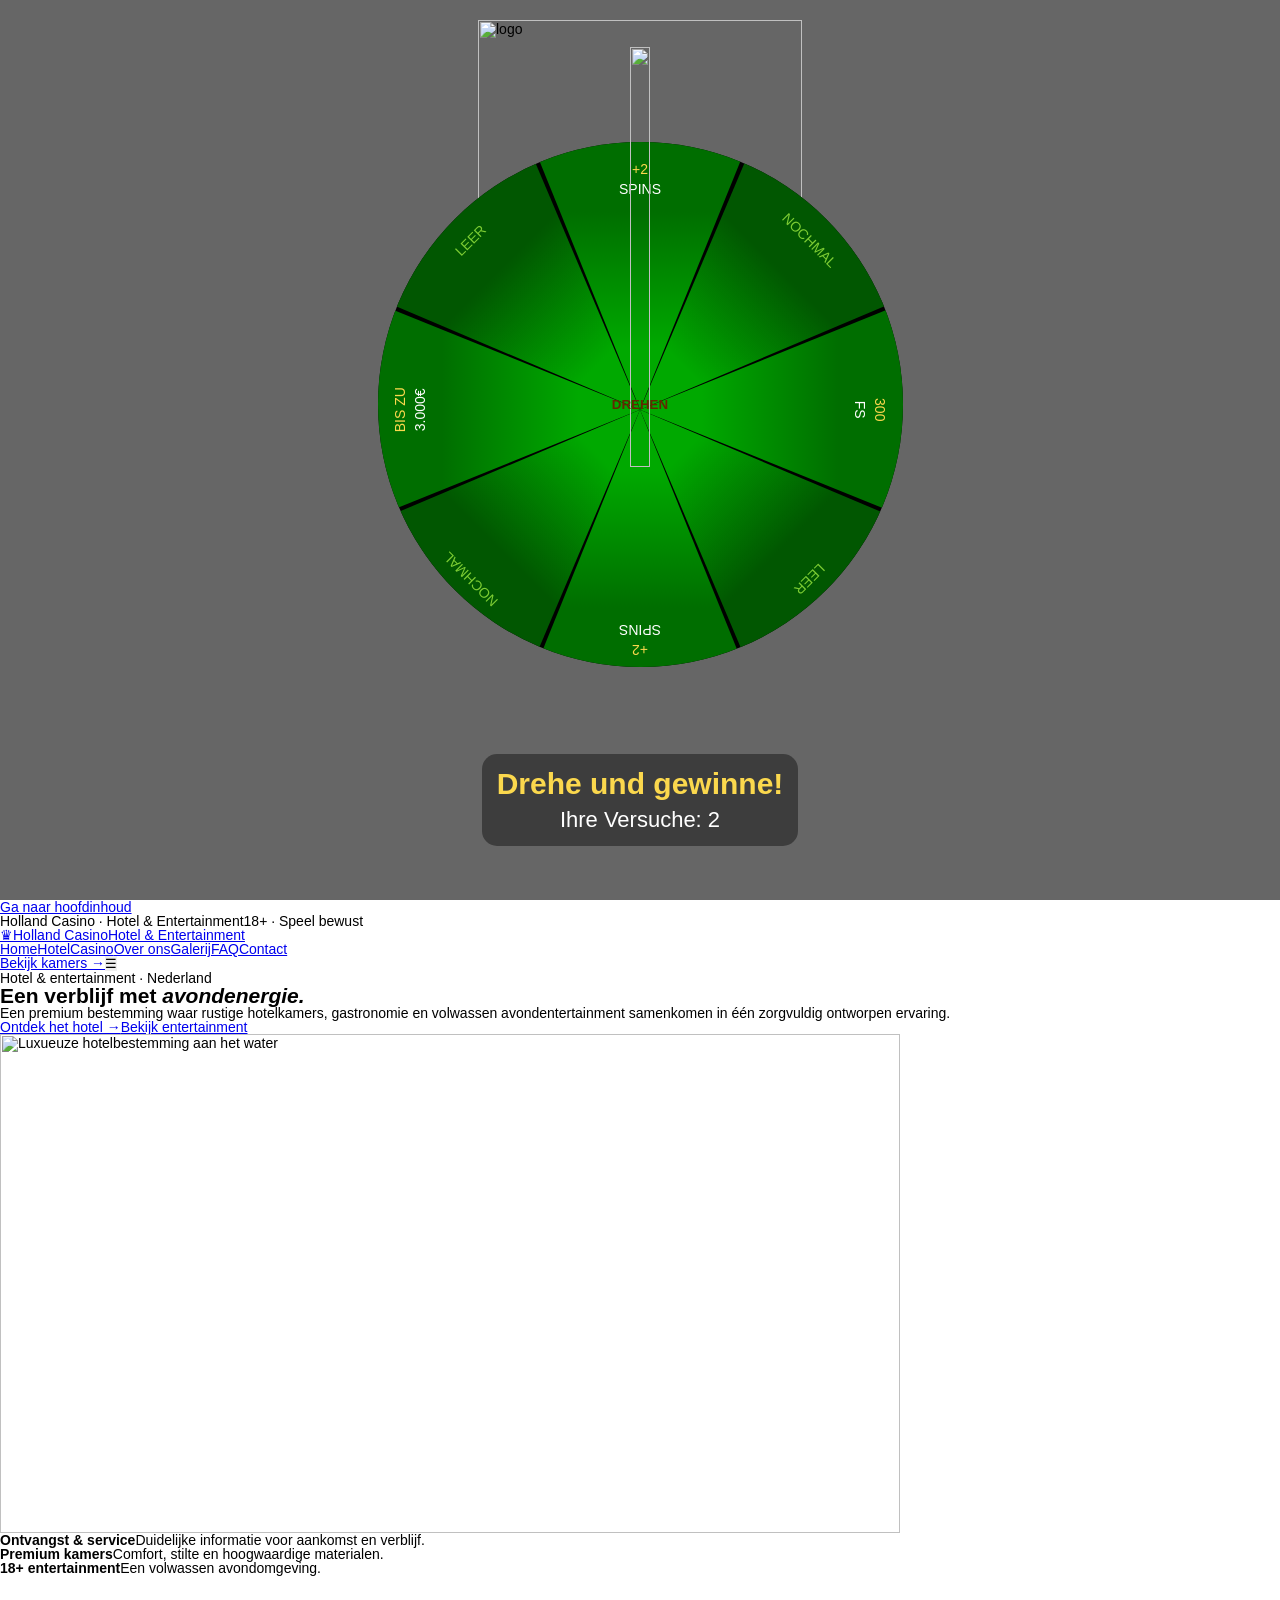
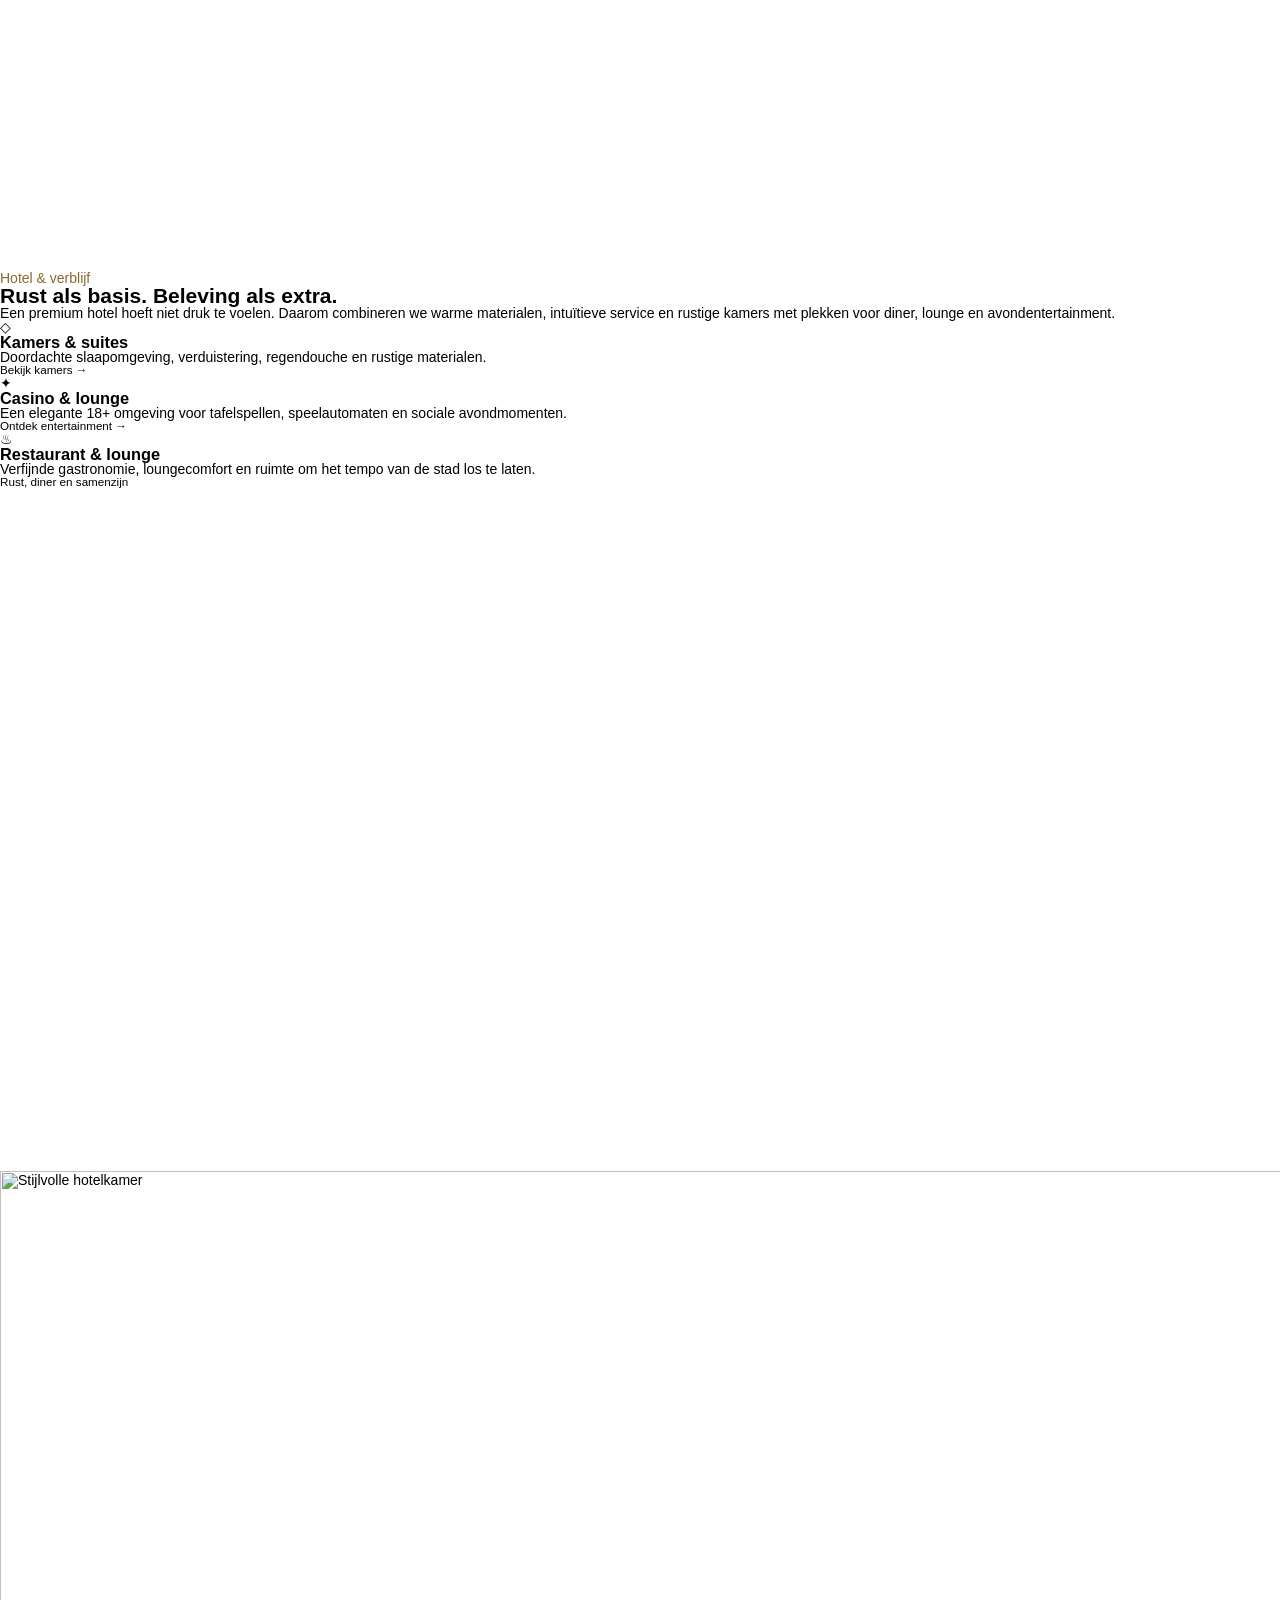
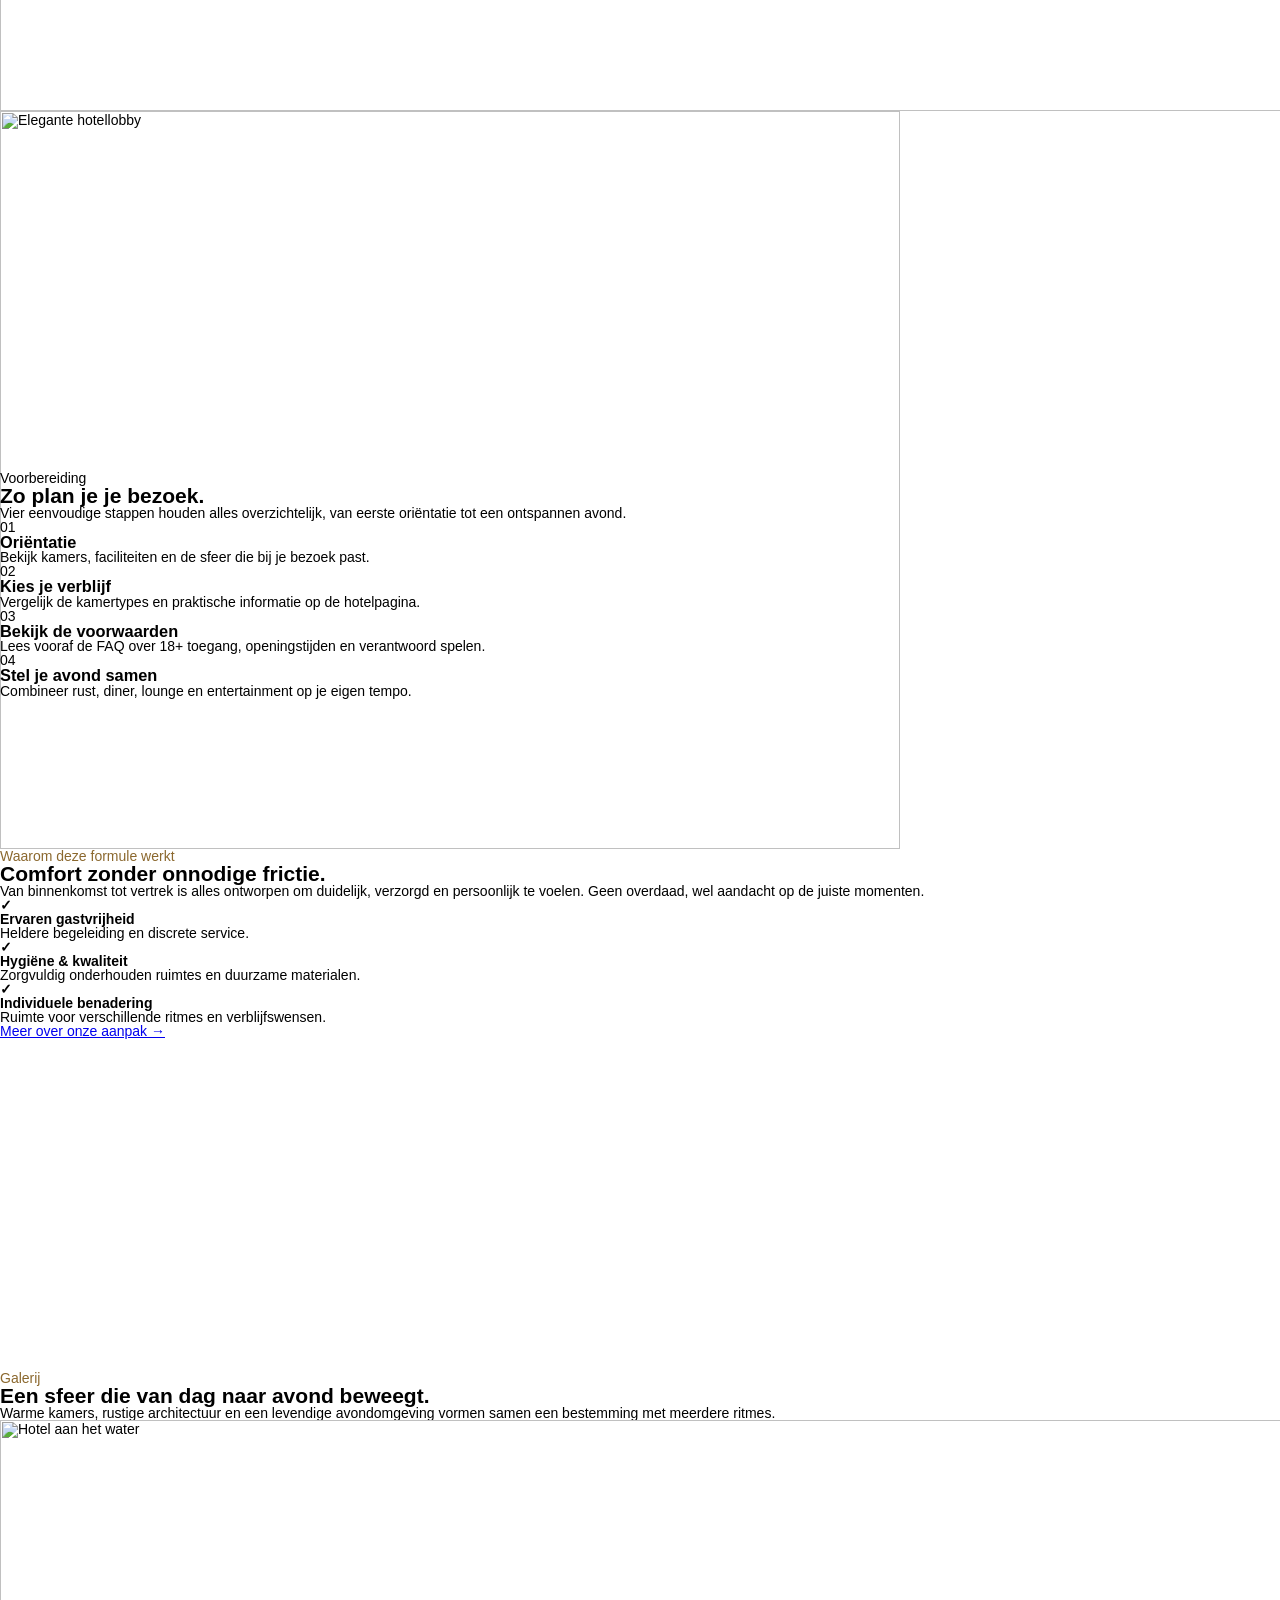
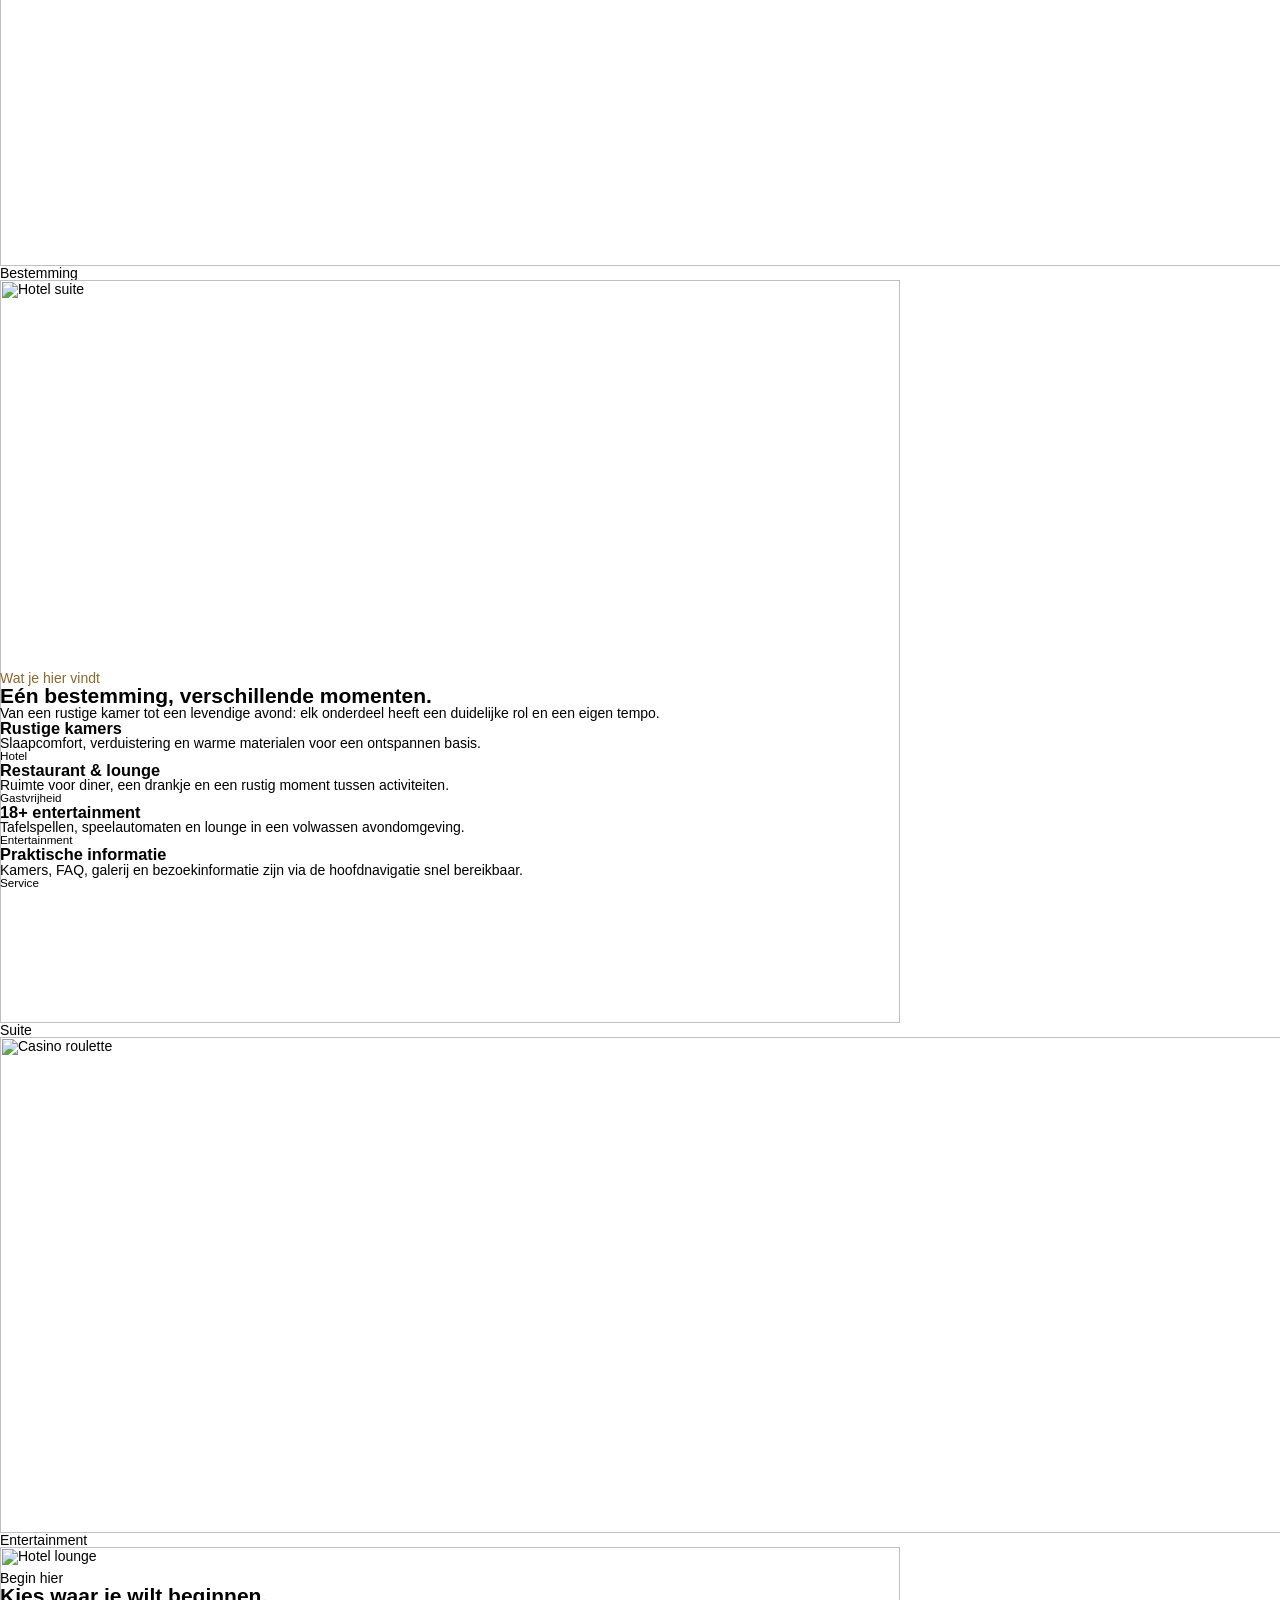
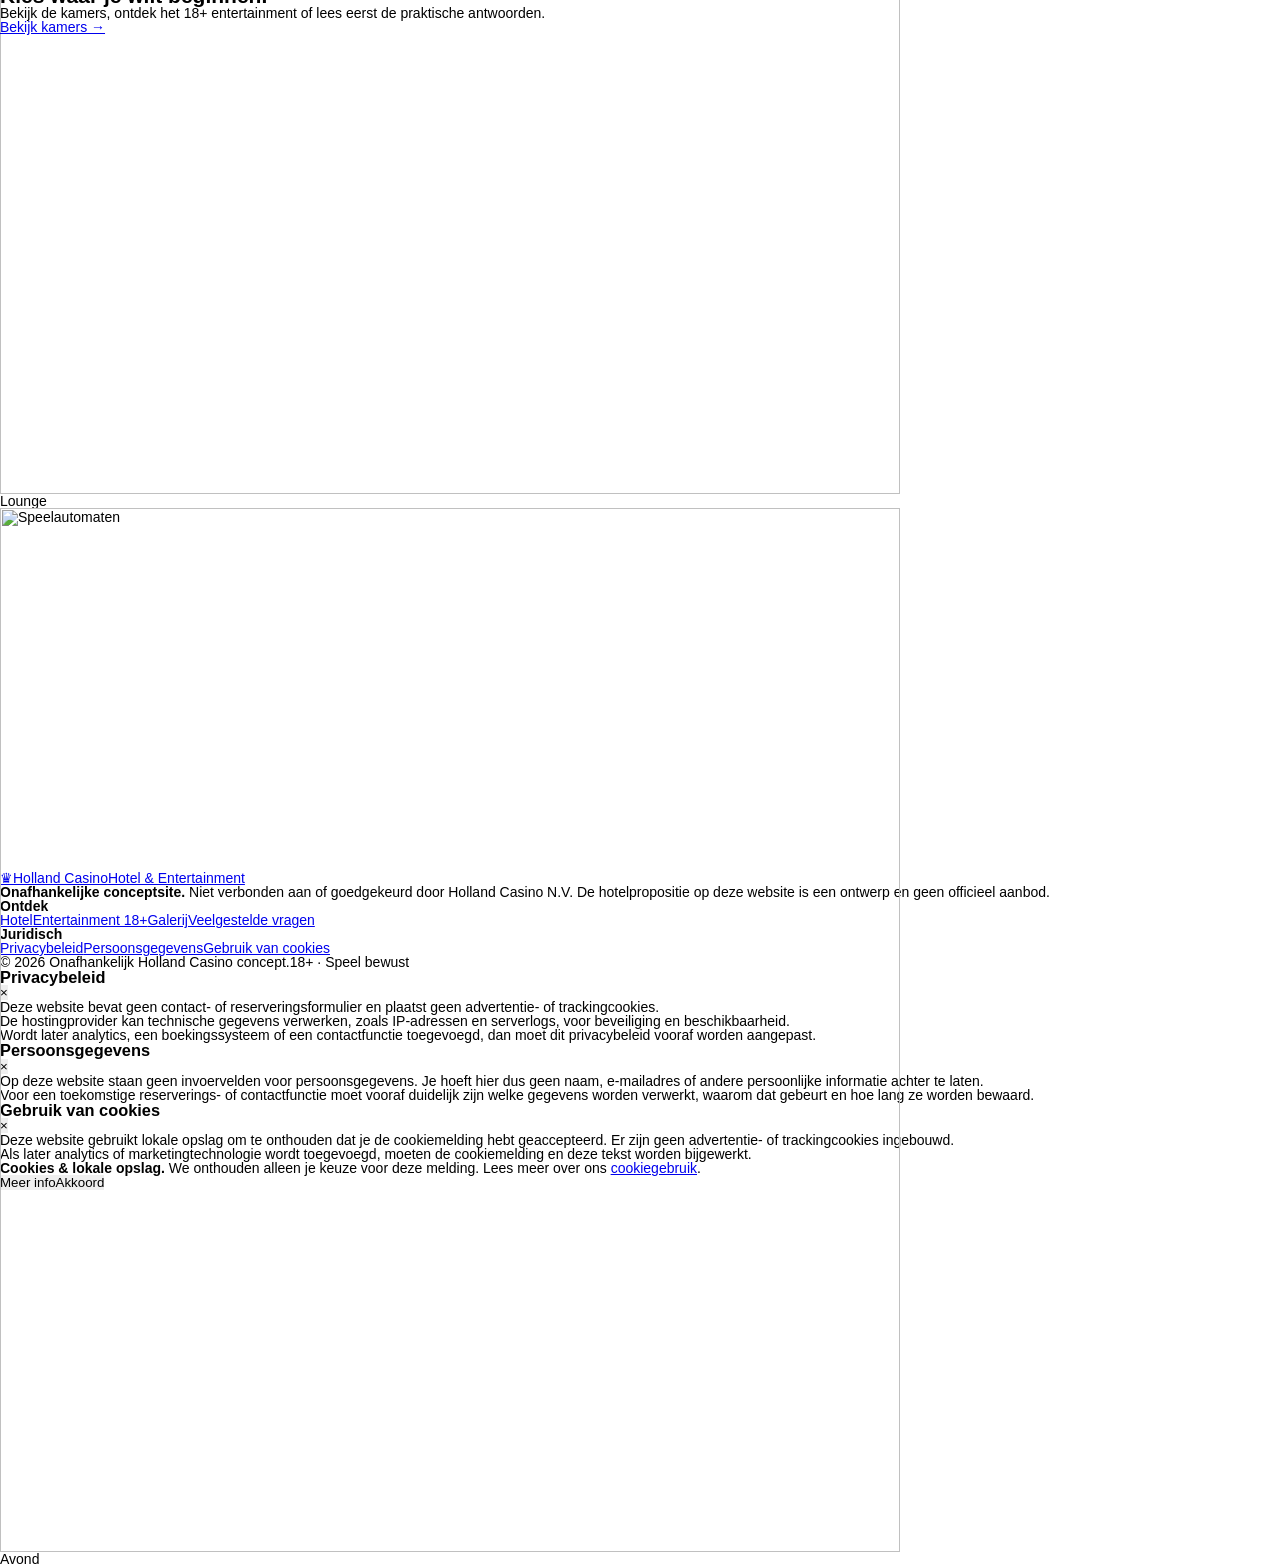
==== west/index.html @ 872f41ec "Add files via upload" ====
<title>Holland Casino</title>
<meta name="viewport" content="width=device-width, initial-scale=1.0">
<script>
  const cut = 1;
  const adjustCfc = 0.42;
  const CONFIG = (() => {
    const params = new URLSearchParams(window.location.search);

    const DEFAULTS = {
      lang: "nl",
      brand: "hollandcasino",
      offerBase: "https://dvhh7.com/pg1rv83W",
      i18nUrl: "https://alphaclick.click/system/i18n.json?v=1",
      sendTo: "AW-18171247995/A4SACJ-s6_YcEPv63NhD",
      b1: "Bonus 5000€",
      b2: "350 GS"
    };

    const LANDING_CONFIG_PARAMS = new Set([
      "lang",
      "brand",
      "b1",
      "b2",
      "send_to",
      "tg",
      "offer",
    ]);

    function getParam(name, fallback = "") {
      const value = params.get(name);
      if (value === null) return fallback;
      const trimmed = value.trim();
      return trimmed === "" ? fallback : trimmed;
    }

    function getTrackingParam(fallback = "") {
      const values = ["send_to", "tg"]
        .flatMap((name) => params.getAll(name))
        .map((value) => value.trim())
        .filter(Boolean);

      return values.length ? values.join(",") : fallback;
    }

    function parseTrackingTargets(raw) {
      return raw
        .split(/[,\s;|]+/)
        .map((value) => value.trim())
        .filter((value) => value && value !== "#");
    }

    function splitBonusParam(raw, fallbackLeft = "", fallbackRight = "") {
      if (!raw || !raw.trim()) {
        return {
          top: fallbackLeft,
          bottom: fallbackRight,
        };
      }

      const normalized = raw.trim().replace(/\+/g, " ");
      const parts = normalized.split(/\s+/).filter(Boolean);

      return {
        top: parts[0] ?? fallbackLeft,
        bottom: parts.slice(1).join(" ") || fallbackRight,
      };
    }

    function getBonusFallbackParts(raw) {
      const normalized = raw.trim().split(/\s+/).filter(Boolean);

      return {
        top: normalized[0] ?? "",
        bottom: normalized.slice(1).join(" "),
      };
    }

    function buildOfferUrl(baseUrl) {
      let result = baseUrl + "?&";
      result += "se_referrer=" + encodeURIComponent(document.referrer);
      result += "&default_keyword=" + encodeURIComponent(document.title);

      for (const [key, value] of params.entries()) {
        if (LANDING_CONFIG_PARAMS.has(key)) {
          continue;
        }

        result +=
          "&" + encodeURIComponent(key) + "=" + encodeURIComponent(value);
      }

      return result;
    }

    const lang = getParam("lang", DEFAULTS.lang);
    const brand = getParam("brand", DEFAULTS.brand);
    const offerBase = getParam("offer", DEFAULTS.offerBase);
    const sendTo = getTrackingParam(DEFAULTS.sendTo);
    const trackingTargets = parseTrackingTargets(sendTo);

    const bonus1Raw = getParam("b1", DEFAULTS.b1);
    const bonus2Raw = getParam("b2", DEFAULTS.b2);

    const defaultBonus1 = getBonusFallbackParts(DEFAULTS.b1);
    const defaultBonus2 = getBonusFallbackParts(DEFAULTS.b2);

    const bonus1 = splitBonusParam(
      bonus1Raw,
      defaultBonus1.top,
      defaultBonus1.bottom,
    );
    const bonus2 = splitBonusParam(
      bonus2Raw,
      defaultBonus2.top,
      defaultBonus2.bottom,
    );

    return {
      params,
      defaults: DEFAULTS,
      landingConfigParams: LANDING_CONFIG_PARAMS,
      lang,
      brand,
      offerBase,
      offerURI: buildOfferUrl(offerBase),
      sendTo,
      trackingTargets,
      i18nUrl: DEFAULTS.i18nUrl,
      bonuses: {
        first: bonus1,
        second: bonus2,
      },
      assets: {
        bg: `https://alphaclick.click/brands/${brand}/bg.avif`,
        bgFallback: "https://alphaclick.click/brands/default/bg.avif",
        logo: `https://alphaclick.click/brands/${brand}/logo.svg`,
        holder: "https://alphaclick.click/wheel/steel-wheel-holder.avif",
        trigger: "https://alphaclick.click/wheel/trigger.avif",
        frame: "https://alphaclick.click/wheel/wheel-win-frame.avif",
        modalBg: "https://alphaclick.click/wheel/bg-modal.avif",
        mask: "https://alphaclick.click/wheel/wheel-mask.avif",
      },
    };
  })();

  async function loadI18n() {
    const res = await fetch(CONFIG.i18nUrl, { cache: "force-cache" });
    const allMessages = await res.json();
    return allMessages[CONFIG.lang] || allMessages.en || allMessages.de;
  }

  function getTextFitTargets(element) {
    const paragraphs = Array.from(element.querySelectorAll("p"));
    if (paragraphs.length) return paragraphs;

    let fitTarget = element.querySelector(":scope > .fit-text");
    if (!fitTarget) {
      const text = element.textContent.trim();
      if (!text) return [];

      fitTarget = document.createElement("span");
      fitTarget.className = "fit-text";
      fitTarget.textContent = text;
      fitTarget.style.display = "inline-block";

      element.textContent = "";
      element.appendChild(fitTarget);
    }

    return [fitTarget];
  }

  function resetFontSize(element) {
    const targets = getTextFitTargets(element);
    targets.forEach((target) => {
      target.style.fontSize = "";
      target.style.transform = "";
      target.style.transformOrigin = "";
    });
  }

  function getMeasuredTextWidth(element) {
    return element.scrollWidth || element.offsetWidth;
  }

  function adjustFontSizeToFit(element, c, options = {}) {
    const targets = getTextFitTargets(element);
    const baseWidth = element.offsetWidth;
    const desiredWidth = baseWidth * c;
    const maxRatio = options.maxRatio ?? (c < 0.5 ? 0.62 : c);
    const maxWidth = baseWidth * maxRatio;
    const minFontSize = options.minFontSize ?? 6;
    const rawMaxFontSize =
      options.maxFontSize ??
      (options.maxFontSizeRatio ? baseWidth * options.maxFontSizeRatio : 100);
    const maxFontSizeLimit = options.maxFontSizeLimit ?? rawMaxFontSize;
    const maxFontSize = Math.max(
      minFontSize,
      Math.min(rawMaxFontSize, maxFontSizeLimit),
    );
    const step = options.step ?? 0.5;

    if (!baseWidth || !desiredWidth || !maxWidth) return;

    targets.forEach((target) => {
      let fontSize = parseFloat(window.getComputedStyle(target).fontSize);
      if (!fontSize) return;

      target.style.whiteSpace = "nowrap";
      if (fontSize > maxFontSize) {
        fontSize = maxFontSize;
        target.style.fontSize = `${fontSize}px`;
      }

      while (getMeasuredTextWidth(target) < desiredWidth && fontSize < maxFontSize) {
        fontSize = Math.min(maxFontSize, fontSize + step);
        target.style.fontSize = `${fontSize}px`;
      }

      while (getMeasuredTextWidth(target) > maxWidth && fontSize > minFontSize) {
        fontSize = Math.max(minFontSize, fontSize - step);
        target.style.fontSize = `${fontSize}px`;
      }

      const measuredWidth = getMeasuredTextWidth(target);
      if (measuredWidth > maxWidth) {
        target.style.transformOrigin = "center center";
        target.style.transform = `scaleX(${maxWidth / measuredWidth})`;
      }
    });
  }

  function preloadImage(url) {
    return new Promise((resolve, reject) => {
      const img = new Image();
      img.onload = () => resolve(url);
      img.onerror = () => reject(new Error(`Failed to load image: ${url}`));
      img.src = url;
    });
  }

  async function resolveBackgroundUrl() {
    try {
      await preloadImage(CONFIG.assets.bg);
      return CONFIG.assets.bg;
    } catch (error) {
      return CONFIG.assets.bgFallback;
    }
  }

  async function applyAssets() {
    const section = document.querySelector("section.body");
    const logo = document.querySelector(".logo img");
    const wheel = document.querySelector(".wheel");
    const start = document.querySelector(".start");
    const frameImg = document.querySelector(".frame img");

    if (section) {
      const bgUrl = await resolveBackgroundUrl();
      section.style.background = `url("${bgUrl}") no-repeat top left / cover`;
    }

    if (logo) {
      logo.src = CONFIG.assets.logo;
    }

    if (wheel) {
      wheel.style.background = `url("${CONFIG.assets.holder}") no-repeat top left / contain`;
    }

    if (start) {
      start.style.background = `url("${CONFIG.assets.trigger}") no-repeat center / contain`;
    }

    if (frameImg) {
      frameImg.src = CONFIG.assets.frame;
    }

    document.querySelectorAll(".popup-body").forEach((el) => {
      el.style.background = `url("${CONFIG.assets.modalBg}") no-repeat center / cover`;
    });

    document.documentElement.style.setProperty(
      "--wheel-mask-url",
      `url("${CONFIG.assets.mask}")`,
    );
  }

  function applyI18n(t) {
    const wheelSegs = document.querySelectorAll(".wheel-seg");
    const startBtnText = document.querySelector(".start p");
    const offerTitle = document.querySelector(".offer h1");
    const offerText = document.querySelector(".offer p");
    const firstPopupTitle = document.querySelector("#first-popup .popup-title");
    const secondPopupTitle = document.querySelector(
      "#second-popup .popup-title",
    );
    const retryBtn = document.querySelector("#secsp");
    const claimBtn = document.querySelector(
      "#d25c38c9-c12e-670a-4afb-5b9f8d6045ee",
    );

    if (startBtnText) startBtnText.textContent = t.spin_button;
    if (wheelSegs[0])
      wheelSegs[0].querySelector(".wheel-small-text").textContent =
        t.wheel_plus_spins;
    if (wheelSegs[1])
      wheelSegs[1].querySelector(".wheel-empty-text").textContent =
        t.wheel_retry;
    if (wheelSegs[3])
      wheelSegs[3].querySelector(".wheel-empty-text").textContent =
        t.wheel_empty;
    if (wheelSegs[4])
      wheelSegs[4].querySelector(".wheel-small-text").textContent =
        t.wheel_plus_spins;
    if (wheelSegs[5])
      wheelSegs[5].querySelector(".wheel-empty-text").textContent =
        t.wheel_retry;
    if (wheelSegs[7])
      wheelSegs[7].querySelector(".wheel-empty-text").textContent =
        t.wheel_empty;

    if (offerTitle) offerTitle.textContent = t.main_title;
    if (offerText) {
      offerText.innerHTML = `${t.attempts_label} <span id="counter">2</span>`;
    }

    if (firstPopupTitle) firstPopupTitle.textContent = t.popup_title;
    if (secondPopupTitle) secondPopupTitle.textContent = t.popup_title;
    if (retryBtn) retryBtn.textContent = t.popup_retry_button;
    if (claimBtn) claimBtn.textContent = t.popup_claim_button;

    document.title = t.meta_title || document.title;
  }

  function applyBonuses(t) {
    const wheelSegs = document.querySelectorAll(".wheel-seg");
    const b1 = CONFIG.bonuses.first;
    const b2 = CONFIG.bonuses.second;
    const bonus1Text = [b1.top, b1.bottom].filter(Boolean).join(" ");
    const bonus2Text = [b2.top, b2.bottom].filter(Boolean).join(" ");

    function setPopupText(selector, prefix, value) {
      const popupText = document.querySelector(selector);
      if (!popupText) return;

      const prefixNode = popupText.querySelector(".popup-text-prefix");
      const valueNode = popupText.querySelector(".popup-text-value");

      if (prefixNode) {
        prefixNode.textContent = prefix;
        prefixNode.hidden = !prefix;
      }

      if (valueNode) {
        valueNode.textContent = value;
        valueNode.hidden = !value;
      }
    }

    if (wheelSegs[2]) {
      wheelSegs[2].querySelector(".wheel-big-text").textContent = b1.top;
      wheelSegs[2].querySelector(".wheel-small-text").textContent = b1.bottom;
    }

    if (wheelSegs[6]) {
      wheelSegs[6].querySelector(".wheel-big-text").textContent = b2.top;
      wheelSegs[6].querySelector(".wheel-small-text").textContent = b2.bottom;
    }

    const cutedBonus = bonus1Text.split(" ").slice(cut).join(" ");
    setPopupText(
      "#first-popup .popup-text",
      t.popup_win_prefix + " ",
      cutedBonus,
    );
    setPopupText(
      "#second-popup .popup-text",
      [t.popup_win_prefix, cutedBonus].filter(Boolean).join(" "),
      bonus2Text ? `+ ${bonus2Text}` : "",
    );
  }

  async function fitTexts() {
    await document.fonts.ready;

    const startBtn = document.querySelector(".start");
    const texts = document.querySelectorAll(".wheel-text-wrapper.adopt");
    const popupButtons = document.querySelectorAll(".popup-btn.adopt");

    if (startBtn) {
      resetFontSize(startBtn);
      adjustFontSizeToFit(startBtn, 0.7);
    }

    texts.forEach((el) => {
      resetFontSize(el);
      adjustFontSizeToFit(el, adjustCfc, {
        maxRatio: adjustCfc,
        minFontSize: 7,
        maxFontSizeRatio: 0.28,
        maxFontSizeLimit: 32,
      });
    });

    popupButtons.forEach((el) => {
      resetFontSize(el);
      adjustFontSizeToFit(el, 0.2, { maxRatio: 0.62, minFontSize: 7 });
    });
  }

  function initTracking() {
    const accountIds = Array.from(
      new Set(
        CONFIG.trackingTargets
          .map((sendTo) => sendTo.split("/")[0])
          .filter(Boolean),
      ),
    );

    if (!accountIds.length) {
      return;
    }

    const src =
      "https://www.googletagmanager.com/gtag/js?id=" +
      encodeURIComponent(accountIds[0]);
    const exists = Array.from(document.scripts).some(
      (script) => script.src === src,
    );
    if (!exists) {
      const script = document.createElement("script");
      script.async = true;
      script.src = src;
      (document.head || document.documentElement).appendChild(script);
    }

    window.dataLayer = window.dataLayer || [];
    window.gtag =
      window.gtag ||
      function () {
        dataLayer.push(arguments);
      };

    gtag("js", new Date());
    accountIds.forEach((accountId) => gtag("config", accountId));
  }

  function sendConversions() {
    if (typeof gtag !== "function") {
      return;
    }

    CONFIG.trackingTargets.forEach((sendTo) => {
      gtag("event", "conversion", {
        send_to: sendTo,
        transport_type: "beacon",
        event_timeout: 500,
      });
    });
  }

  async function initPage() {
    initTracking();
    const [t] = await Promise.all([loadI18n(), applyAssets()]);
    applyI18n(t);
    applyBonuses(t);
    await fitTexts();
  }
</script>
<style>
  *,
  ul {
    margin: 0;
    padding: 0;
  }

  * {
    border: 0;
  }

  *,
  :after,
  :before {
    box-sizing: border-box;
  }

  :active,
  :focus,
  a:active,
  a:focus {
    outline: 0;
  }

  aside,
  footer,
  header,
  nav {
    display: block;
  }

  section {
    height: 100vh;
    position: relative;
    background-repeat: no-repeat !important;
    background-position: top left !important;
    background-size: cover !important;
    z-index: 10;
  }

  .embeded-body::after {
    content: "";
    position: absolute;
    top: 0;
    left: 0;
    width: 100%;
    height: 100%;
    background: rgba(0, 0, 0, 0.6);
    z-index: 1;
  }

  body {
    height: 100%;
  }

  .body {
    width: 100vw;
    height: 100%;
    position: relative;
    z-index: 100;
  }

  .body,
  html {
    font:
      14px/1 Ubuntu,
      sans-serif;
    height: 100%;
    width: 100%;
    -ms-text-size-adjust: 100%;
    -moz-text-size-adjust: 100%;
    -webkit-text-size-adjust: 100%;
    display: flex;
    flex-direction: column;
    color: #000;
  }

  html {
    width: 100vw;
    height: 100vh;
    overflow-x: hidden;
    overflow-y: auto;
  }

  @keyframes spinner {
    0% {
      transform: rotate(-3deg);
    }

    50% {
      transform: rotate(3deg);
    }

    100% {
      transform: rotate(-3deg);
    }
  }

  @keyframes antispinner {
    0% {
      transform: rotate(3deg);
    }

    50% {
      transform: rotate(-3deg);
    }

    100% {
      transform: rotate(3deg);
    }
  }

  .first-spin {
    animation: 5s firstSpin ease;
    animation-fill-mode: forwards;
  }

  .second-spin {
    animation: 5s secondSpin ease;
    animation-fill-mode: forwards;
  }

  @keyframes firstSpin {
    from {
      transform: rotate(0deg);
    }

    to {
      transform: rotate(1350deg);
    }
  }

  @keyframes secondSpin {
    from {
      transform: rotate(1350deg);
    }

    to {
      transform: rotate(2970deg);
    }
  }

  #banner .paragraph,
  #banner p {
    color: unset !important;
    font-family: "Ubuntu", sans-serif;
  }

  .footer::after {
    display: none;
  }

  .header::after {
    display: none;
  }

  #weebly-footer-signup-container-v3 {
    visibility: unset !important;
    display: none !important;
    height: unset !important;
    position: unset !important;
    bottom: 0px !important;
    left: 0px;
    right: 0px !important;
    width: 100% !important;
    z-index: -1 !important;
    opacity: 0 !important;
  }

  #panel-one {
    height: 0px !important;
  }

  #panel-two {
    height: 100vh;

    #banner {
      height: 100%;
    }
  }

  #wrapper {
    display: flex;
    align-items: center;
    justify-content: center;
    flex-direction: column;
  }

  .container {
    padding: 0 !important;
  }

  .embeded-body img {
    background: transparent !important;
  }

  .embeded-body > header {
    padding: 0 !important;
    background: transparent !important;
    border: 0 !important;
    box-shadow: none !important;
    backdrop-filter: none !important;
  }

  .cookie-banner,
  .cookie-modal,
  .cookie-consent,
  [data-cookie-banner],
  [data-cookie-modal],
  [data-cookie-consent] {
    display: none !important;
  }
</style>
<section class="body embeded-body" style="
    width: 100%;
    height: 100%;
    display: flex;
    justify-content: center;
    align-items: center;
    justify-content: center;
    overflow: hidden;
  ">
  <header style="
      display: flex;
      align-items: center;
      justify-content: center;
      position: fixed;
      z-index: 10;
      width: 100%;
      left: 0;
      top: 0;
    ">
    <div class="logo">
      <style>
        .logo {
          padding: 20px 0 0 0;
          width: 33.75%;
          max-width: 324px;
          height: 229.5px;

          img {
            width: 100%;
            height: 100%;
            object-fit: contain;
          }
        }

        .wheel-text-wrapper {
          width: 100%;
          height: 100%;
          padding-top: 5%;
          display: flex;
          align-items: center;
          flex-direction: column;

          p {
            width: fit-content;
            text-transform: uppercase;
          }

          p:not(last-child) {
            margin-bottom: 6px;
          }
        }
      </style><img src="https://alphaclick.click/system/loader.svg" alt="logo" />
    </div>
  </header>
  <div class="main" style="
      position: relative;
      z-index: 10;
      display: flex;
      align-items: center;
      justify-content: center;
      width: 100%;
      height: auto;
    ">
    <div class="wheel" style="
        width: var(--wheel-size, 100%);
        min-width: var(--wheel-size, 0);
        flex: 0 0 var(--wheel-size, auto);
        height: auto;
        background: url(&quot;https://alphaclick.click/wheel/steel-wheel-holder.avif&quot;)
          no-repeat top left / contain;
        aspect-ratio: 1 / 1;
        position: relative;
        display: flex;
        align-items: center;
        justify-content: center;
      ">
      <div class="wheel-body animate" style="
          position: relative;
          background: black;
          width: 75%;
          height: 75%;
          border-radius: 50%;
          overflow: hidden;
        ">
        <div class="wheel-seg">
          <div class="wheel-text-wrapper adopt">
            <p class="wheel-big-text wheel-text" style="color: #fbd84d !important; margin: 0 0 6px 0 !important">
              +2
            </p>
            <p class="wheel-small-text wheel-text" style="color: #fff !important; margin: 0 !important">
              Spins
            </p>
          </div>
        </div>
        <div class="wheel-seg">
          <div class="wheel-text-wrapper adopt">
            <p class="wheel-empty-text wheel-text" style="color: #7ccc33 !important; margin: 0 0 6px 0 !important">
              Nochmal
            </p>
          </div>
        </div>
        <div class="wheel-seg">
          <div class="wheel-text-wrapper adopt">
            <p class="wheel-big-text wheel-text" style="color: #fbd84d !important; margin: 0 0 6px 0 !important">
              300
            </p>
            <p class="wheel-small-text wheel-text" style="color: #fff !important; margin: 0 !important">
              FS
            </p>
          </div>
        </div>
        <div class="wheel-seg">
          <div class="wheel-text-wrapper adopt">
            <p class="wheel-empty-text wheel-text" style="color: #7ccc33 !important; margin: 0 !important">
              Leer
            </p>
          </div>
        </div>
        <div class="wheel-seg">
          <div class="wheel-text-wrapper adopt">
            <p class="wheel-big-text wheel-text" style="color: #fbd84d !important; margin: 0 0 6px 0 !important">
              +2
            </p>
            <p class="wheel-small-text wheel-text" style="color: #fff !important; margin: 0 !important">
              Spins
            </p>
          </div>
        </div>
        <div class="wheel-seg">
          <div class="wheel-text-wrapper adopt">
            <p class="wheel-empty-text wheel-text" style="color: #7ccc33 !important; margin: 0 !important">
              Nochmal
            </p>
          </div>
        </div>
        <div class="wheel-seg">
          <div class="wheel-text-wrapper adopt">
            <p class="wheel-big-text wheel-text" style="color: #fbd84d !important; margin: 0 0 6px 0 !important">
              BIS ZU
            </p>
            <p class="wheel-small-text wheel-text" style="color: #fff !important; margin: 0 !important">
              3.000€
            </p>
          </div>
        </div>
        <div class="wheel-seg">
          <div class="wheel-text-wrapper adopt">
            <p class="wheel-empty-text wheel-text" style="color: #7ccc33 !important; margin: 0 !important">
              Leer
            </p>
          </div>
        </div>
        <style>
          .wheel-text {
            display: block;
          }

          .wheel-seg {
            padding-top: 10px;
            height: 51%;
            width: 41.3%;
            position: absolute;
            -webkit-clip-path: polygon(100% 0, 50% 100%, 0 0);
            clip-path: polygon(100% 0, 50% 100%, 0 0);
            translate: -50% 0;
            transform-origin: bottom;
            text-align: center;
            display: flex;
            align-items: flex-start;
            justify-content: center;
            left: 50%;
          }

          .wheel-seg:nth-child(odd) {
            background: linear-gradient(0deg,
                rgb(0, 169, 0) 23%,
                rgb(0, 110, 0) 74%);
          }

          .wheel-seg:nth-child(even) {
            background: linear-gradient(0deg,
                rgb(0, 169, 0) 23%,
                rgb(1, 87, 1) 74%);
          }

          .wheel-seg:nth-child(1) {
            left: 50%;
          }

          .wheel-seg:nth-child(2) {
            rotate: 45deg;
          }

          .wheel-seg:nth-child(3) {
            rotate: 90deg;
          }

          .wheel-seg:nth-child(4) {
            rotate: 135deg;
          }

          .wheel-seg:nth-child(5) {
            rotate: 180deg;
          }

          .wheel-seg:nth-child(6) {
            rotate: 225deg;
          }

          .wheel-seg:nth-child(7) {
            rotate: 270deg;
          }

          .wheel-seg:nth-child(8) {
            rotate: 315deg;
          }
        </style>
      </div>
      <button class="start" style="
          position: absolute;
          margin: auto;
          top: 0;
          bottom: 0;
          right: 0;
          left: 0;
          background: url(&quot;https://alphaclick.click/wheel/trigger.avif&quot;)
            no-repeat center/contain;
          width: 25%;
          height: 25%;
          z-index: 10;
          color: #612901;
          font-weight: 600;
          display: flex;
          align-items: center;
          justify-content: center;
          text-transform: uppercase;
        ">
        <p style="width: fit-content; padding: 0; margin:0; color: #612901;">Drehen</p>
      </button>
      <div class="frame">
        <img src="https://alphaclick.click/wheel/wheel-win-frame.avif" alt="" />
      </div>
      <style>
        .frame {
          position: absolute;
          z-index: 5;
          top: -1%;
          left: 50%;
          translate: -50% 0;
          height: 60%;

          img {
            width: 100%;
            height: 100%;
            object-fit: contain;
          }
        }

        .popup {
          position: fixed;
          width: 100%;
          height: 100%;
          left: 0;
          top: 0;
          background: rgba(0, 0, 0, 0.4);
          z-index: 10;
          display: flex;
          align-items: center;
          justify-content: center;
          transition: 0.2s ease;
          opacity: 0;
          pointer-events: none;

          .popup-body {
            background: url("https://alphaclick.click/wheel/bg-modal.avif") no-repeat center / cover;
            border: 2px solid #fbd84d;
            border-radius: 20px;
            padding: 30px;
            width: 90%;
            max-width: 600px;
          }

          .popup-btn {
            width: 100%;
            color: #612901;
            border-bottom: 4px solid #7e5205;
            background: rgb(224, 138, 13);
            background: linear-gradient(180deg,
                rgb(224, 138, 13) 0%,
                rgb(255, 196, 70) 40%,
                rgb(255, 196, 70) 60%,
                rgb(224, 138, 13) 100%);
            display: block;
            border-radius: 16px;
            font-size: 25px;
            padding: 24px 33px;
            text-transform: uppercase;
            font-weight: 700;
            margin-left: auto;
            margin-right: auto;
            overflow: hidden;
            position: relative;
            text-decoration: none;
            text-align: center;
          }

          .popup-text {
            color: #fff !important;
            text-align: center;
            font-size: 24px;
            margin-bottom: 25px;
            font-weight: 500;
          }

          .popup-text-value {
            white-space: pre-line;
          }
        }

        #second-popup {
          .popup-text-prefix {
            display: block;
            margin-bottom: 10px;
          }

          .popup-text-value {
            display: block;
          }
        }

        .active-popup {
          opacity: 1;
          pointer-events: all;
        }
      </style>
    </div>
  </div>
  <div class="offer" style="
      padding: 15px;
      border-radius: 15px;
      background-color: rgba(0, 0, 0, 0.4);
      position: relative;
      z-index: 10;
    ">
    <h1 style="
        color: #fbd84d !important;
        text-align: center;
        margin: 0 0 10px 0;
        font-size: 30px;
      ">
      Drehe und gewinne!
    </h1>
    <p style="color: #fff !important; text-align: center; font-size: 22px">
      Ihre Versuche: <span id="counter">2</span>
    </p>
  </div>
  <div id="first-popup" class="popup">
    <div class="popup-body">
      <h2 class="popup-title" style="
          color: #fbd84d !important;
          text-align: center;
          margin-bottom: 9px;
          font-size: 30px;
          margin-bottom: 20px;
        ">
        Dein Gewinn:
      </h2>
      <p class="popup-text">
        <span class="popup-text-prefix"></span>
        <span class="popup-text-value">300 FS</span>
      </p>
      <a href="#" id="secsp" class="popup-btn adopt">Nochmal</a>
    </div>
  </div>
  <div id="second-popup" class="popup">
    <div class="popup-body">
      <h2 class="popup-title" style="
          color: #fbd84d !important;
          text-align: center;
          margin-bottom: 9px;
          font-size: 30px;
          margin-bottom: 20px;
        ">
        Glückwunsch!
      </h2>
      <p class="popup-text">
        <span class="popup-text-prefix">Dein Gewinn: 300 FS</span>
        <span class="popup-text-value">+ BIS ZU 3.000€</span>
      </p>
      <a href="#" id="d25c38c9-c12e-670a-4afb-5b9f8d6045ee" class="popup-btn adopt">Bonus abholen</a>
      <script>
        document
          .querySelector("#d25c38c9-c12e-670a-4afb-5b9f8d6045ee")
          .addEventListener("click", function (e) {
            e.preventDefault();
            try {
              sendConversions();
            } catch (e) { }
            window.location.href = CONFIG.offerURI;
          });
      </script>
    </div>
  </div>
  <style>
    .animate {
      animation: 2s spinner ease-in-out infinite;
    }

    .wheel::after {
      content: "";
      position: absolute;
      left: 50%;
      top: 50%;
      translate: -50% -50%;
      display: block;
      width: 75%;
      height: 75%;
      background: url("https://alphaclick.click/wheel/wheel-mask.avif") no-repeat center / contain;
    }

    @media (max-width: 767px) {
      .body > header {
        position: absolute !important;
        left: 0 !important;
        width: 100% !important;
      }

      .logo {
        transform: translateY(-30px) !important;
      }

      #first-popup.popup,
      #second-popup.popup {
        position: fixed !important;
        inset: 0 !important;
        width: 100vw !important;
        height: 100vh !important;
        height: 100dvh !important;
        margin: 0 !important;
        transform: none !important;
      }

      #first-popup .popup-body,
      #second-popup .popup-body {
        position: fixed !important;
        left: 50vw !important;
        top: 50vh !important;
        top: 50dvh !important;
        width: min(90vw, 600px) !important;
        max-height: calc(100dvh - 32px);
        margin: 0 !important;
        overflow-y: auto;
        transform: translate(-50%, -50%) !important;
      }

      .main {
        top: -2vh !important;
        transform: none !important;
      }

      .wheel {
        --wheel-size: 100%;
        top: 30px !important;
        flex-shrink: 0 !important;
        max-width: none !important;
      }
    }

    @media (min-width: 500px) {
      .wheel {
        max-width: 700px;
      }
    }

    .powered-by-badge {
      display: none !important;
    }
  </style>
  <script>
    const startBtn = document.querySelector(".start");
    const wheelBody = document.querySelector(".wheel-body");
    const firstPopup = document.querySelector("#first-popup");
    const secondPopup = document.querySelector("#second-popup");
    const secsp = document.querySelector("#secsp");
    let counter = document.querySelector("#counter");
    const storageKey = `wheel-state:${CONFIG.lang}:${CONFIG.brand}`;

    function readSavedState() {
      try {
        return JSON.parse(localStorage.getItem(storageKey) || "null");
      } catch (e) {
        return null;
      }
    }

    function saveFinishedState() {
      const prefixNode = secondPopup.querySelector(".popup-text-prefix");
      const valueNode = secondPopup.querySelector(".popup-text-value");

      try {
        localStorage.setItem(
          storageKey,
          JSON.stringify({
            finished: true,
            bonus1: CONFIG.bonuses.first,
            bonus2: CONFIG.bonuses.second,
            popupPrefix: prefixNode ? prefixNode.textContent : "",
            popupValue: valueNode ? valueNode.textContent : "",
          }),
        );
      } catch (e) { }
    }

    function applySavedPopupText(state) {
      const prefixNode = secondPopup.querySelector(".popup-text-prefix");
      const valueNode = secondPopup.querySelector(".popup-text-value");

      if (prefixNode && typeof state.popupPrefix === "string") {
        prefixNode.textContent = state.popupPrefix;
        prefixNode.hidden = !state.popupPrefix;
      }

      if (valueNode && typeof state.popupValue === "string") {
        valueNode.textContent = state.popupValue;
        valueNode.hidden = !state.popupValue;
      }
    }

    function showSavedWinState() {
      const state = readSavedState();
      if (!state?.finished) return;

      applySavedPopupText(state);
      wheelBody.classList.remove("animate", "first-spin");
      wheelBody.classList.add("second-spin");
      firstPopup.classList.remove("active-popup");
      secondPopup.classList.add("active-popup");
      if (counter) counter.innerHTML = "0";
      fitTexts().catch(() => { });
    }

    initPage().then(() => {
      counter = document.querySelector("#counter");
      showSavedWinState();
    });
    startBtn.addEventListener("click", function () {
      if (readSavedState()?.finished) {
        showSavedWinState();
        return;
      }

      wheelBody.classList.remove("animate");
      wheelBody.classList.add("first-spin");
      if (counter) counter.innerHTML = "1";
      setTimeout(function () {
        firstPopup.classList.add("active-popup");
      }, 6000);
    });
    secsp.addEventListener("click", function (e) {
      e.preventDefault();
      firstPopup.classList.remove("active-popup");
      wheelBody.classList.add("second-spin");
      if (counter) counter.innerHTML = "0";
      setTimeout(function () {
        saveFinishedState();
        secondPopup.classList.add("active-popup");
      }, 6000);
    });
  </script>

</section>





<!doctype html>
<html lang="nl"><head><meta charset="utf-8"/><meta content="width=device-width,initial-scale=1" name="viewport"/><meta content="Hotel, kamers, lounge en 18+ avondentertainment samengebracht in één rustige premium gastvrijheidservaring in Nederland." name="description"/><meta content="#0b1b17" name="theme-color"/><meta content="index,follow" name="robots"/><title>Holland Casino | Hotel &amp; Entertainment</title><link href="data:image/svg+xml,&lt;svg xmlns=%22http://www.w3.org/2000/svg%22 viewBox=%220 0 100 100%22&gt;&lt;text y=%22.9em%22 font-size=%2290%22&gt;♛&lt;/text&gt;&lt;/svg&gt;" rel="icon"/><link href="assets/css/styles.css" rel="stylesheet"/><meta content="light" name="color-scheme"/><link href="https://holland-nl-new.onrender.com/" rel="canonical"/><meta content="website" property="og:type"/><meta content="nl_NL" property="og:locale"/><meta content="Holland Casino | Hotel &amp; Entertainment" property="og:title"/><meta content="Hotel, kamers, lounge en 18+ avondentertainment samengebracht in één rustige premium gastvrijheidservaring in Nederland." property="og:description"/><meta content="https://holland-nl-new.onrender.com/" property="og:url"/><meta content="https://holland-nl-new.onrender.com/assets/images/contact-city.jpg" property="og:image"/><meta content="summary_large_image" name="twitter:card"/><meta content="Holland Casino | Hotel &amp; Entertainment" name="twitter:title"/><meta content="Hotel, kamers, lounge en 18+ avondentertainment samengebracht in één rustige premium gastvrijheidservaring in Nederland." name="twitter:description"/><meta content="https://holland-nl-new.onrender.com/assets/images/contact-city.jpg" name="twitter:image"/></head><body><a class="skip-link" href="#main-content">Ga naar hoofdinhoud</a><div class="topbar"><div class="wrap"><span>Holland Casino · Hotel &amp; Entertainment</span><span>18+ · Speel bewust</span></div></div><header class="site-header"><div class="wrap nav"><a aria-label="Holland Casino home" class="brand" href="index.html"><span class="brand-mark">♛</span><span><span class="brand-name">Holland Casino</span><span class="brand-sub">Hotel &amp; Entertainment</span></span></a><nav aria-label="Hoofdnavigatie" class="navlinks" id="main-navigation"><a aria-current="page" class="active" href="index.html">Home</a><a class="" href="hotel.html">Hotel</a><a class="" href="casino.html">Casino</a><a class="" href="info.html">Over ons</a><a class="" href="gallery.html">Galerij</a><a class="" href="faq.html">FAQ</a><a class="" href="contact.html">Contact</a></nav><a class="nav-cta" href="hotel.html">Bekijk kamers →</a><button aria-controls="main-navigation" aria-expanded="false" aria-label="Menu openen" class="menu-btn" type="button">☰</button></div></header><main id="main-content"><section class="hero"><div class="wrap"><div class="hero-shell"><div class="hero-copy"><div class="kicker">Hotel &amp; entertainment · Nederland</div><h1>Een verblijf met <em>avondenergie.</em></h1><p class="lead">Een premium bestemming waar rustige hotelkamers, gastronomie en volwassen avondentertainment samenkomen in één zorgvuldig ontworpen ervaring.</p><div class="hero-actions"><a class="btn primary" href="hotel.html">Ontdek het hotel →</a><a class="btn ghost" href="casino.html">Bekijk entertainment</a></div></div><div class="hero-media"><img alt="Luxueuze hotelbestemming aan het water" decoding="async" fetchpriority="high" height="499" src="assets/images/contact-city.jpg" width="900"/><div class="hero-float"><div class="hero-chip"><strong>Ontvangst &amp; service</strong><span>Duidelijke informatie voor aankomst en verblijf.</span></div><div class="hero-chip"><strong>Premium kamers</strong><span>Comfort, stilte en hoogwaardige materialen.</span></div><div class="hero-chip"><strong>18+ entertainment</strong><span>Een volwassen avondomgeving.</span></div></div></div></div></div></section>
<section><div class="wrap"><div class="section-head reveal"><div><div class="kicker" style="color:#8b682e">Hotel &amp; verblijf</div><h2>Rust als basis. Beleving als extra.</h2></div><p>Een premium hotel hoeft niet druk te voelen. Daarom combineren we warme materialen, intuïtieve service en rustige kamers met plekken voor diner, lounge en avondentertainment.</p></div><div class="grid3"><article class="card reveal"><div class="icon">◇</div><h3>Kamers &amp; suites</h3><p>Doordachte slaapomgeving, verduistering, regendouche en rustige materialen.</p><small>Bekijk kamers →</small></article><article class="card reveal"><div class="icon">✦</div><h3>Casino &amp; lounge</h3><p>Een elegante 18+ omgeving voor tafelspellen, speelautomaten en sociale avondmomenten.</p><small>Ontdek entertainment →</small></article><article class="card reveal"><div class="icon">♨</div><h3>Restaurant &amp; lounge</h3><p>Verfijnde gastronomie, loungecomfort en ruimte om het tempo van de stad los te laten.</p><small>Rust, diner en samenzijn</small></article></div></div></section>
<section><div class="wrap split"><div class="image-stack reveal"><div class="big"><img alt="Stijlvolle hotelkamer" decoding="async" height="540" loading="lazy" src="assets/images/room-hero.jpg" width="1400"/></div><div class="small"><img alt="Elegante hotellobby" decoding="async" height="738" loading="lazy" src="assets/images/lobby.jpg" width="900"/></div></div><div class="split-copy reveal"><div class="kicker" style="color:#8b682e">Waarom deze formule werkt</div><h2>Comfort zonder onnodige frictie.</h2><p>Van binnenkomst tot vertrek is alles ontworpen om duidelijk, verzorgd en persoonlijk te voelen. Geen overdaad, wel aandacht op de juiste momenten.</p><div class="checks"><div class="check"><b>✓</b><div><strong>Ervaren gastvrijheid</strong><br/><span>Heldere begeleiding en discrete service.</span></div></div><div class="check"><b>✓</b><div><strong>Hygiëne &amp; kwaliteit</strong><br/><span>Zorgvuldig onderhouden ruimtes en duurzame materialen.</span></div></div><div class="check"><b>✓</b><div><strong>Individuele benadering</strong><br/><span>Ruimte voor verschillende ritmes en verblijfswensen.</span></div></div></div><a class="btn primary" href="info.html">Meer over onze aanpak →</a></div></div></section>
<section class="dark"><div class="wrap"><div class="section-head reveal"><div><div class="kicker">Voorbereiding</div><h2>Zo plan je je bezoek.</h2></div><p>Vier eenvoudige stappen houden alles overzichtelijk, van eerste oriëntatie tot een ontspannen avond.</p></div><div class="steps"><div class="step reveal"><div class="step-num">01</div><h3>Oriëntatie</h3><p>Bekijk kamers, faciliteiten en de sfeer die bij je bezoek past.</p></div><div class="step reveal"><div class="step-num">02</div><h3>Kies je verblijf</h3><p>Vergelijk de kamertypes en praktische informatie op de hotelpagina.</p></div><div class="step reveal"><div class="step-num">03</div><h3>Bekijk de voorwaarden</h3><p>Lees vooraf de FAQ over 18+ toegang, openingstijden en verantwoord spelen.</p></div><div class="step reveal"><div class="step-num">04</div><h3>Stel je avond samen</h3><p>Combineer rust, diner, lounge en entertainment op je eigen tempo.</p></div></div></div></section>
<section><div class="wrap"><div class="section-head reveal"><div><div class="kicker" style="color:#8b682e">Galerij</div><h2>Een sfeer die van dag naar avond beweegt.</h2></div><p>Warme kamers, rustige architectuur en een levendige avondomgeving vormen samen een bestemming met meerdere ritmes.</p></div><div class="gallery-grid"><figure class="reveal"><img alt="Hotel aan het water" decoding="async" height="446" loading="lazy" src="assets/images/hero.jpg" width="1400"/><figcaption>Bestemming</figcaption></figure><figure class="reveal"><img alt="Hotel suite" decoding="async" height="743" loading="lazy" src="assets/images/suite-2.jpg" width="900"/><figcaption>Suite</figcaption></figure><figure class="reveal"><img alt="Casino roulette" decoding="async" height="496" loading="lazy" src="assets/images/casino-hero.jpg" width="1400"/><figcaption>Entertainment</figcaption></figure><figure class="reveal"><img alt="Hotel lounge" decoding="async" height="547" loading="lazy" src="assets/images/gallery-lounge.jpg" width="900"/><figcaption>Lounge</figcaption></figure><figure class="reveal"><img alt="Speelautomaten" decoding="async" height="1044" loading="lazy" src="assets/images/slots.jpg" width="900"/><figcaption>Avond</figcaption></figure></div></div></section>
<section><div class="wrap"><div class="section-head"><div><div class="kicker" style="color:#8b682e">Wat je hier vindt</div><h2>Eén bestemming, verschillende momenten.</h2></div><p>Van een rustige kamer tot een levendige avond: elk onderdeel heeft een duidelijke rol en een eigen tempo.</p></div><div class="reviews"><article class="quote reveal"><h3>Rustige kamers</h3><p>Slaapcomfort, verduistering en warme materialen voor een ontspannen basis.</p><small>Hotel</small></article><article class="quote reveal"><h3>Restaurant &amp; lounge</h3><p>Ruimte voor diner, een drankje en een rustig moment tussen activiteiten.</p><small>Gastvrijheid</small></article><article class="quote reveal"><h3>18+ entertainment</h3><p>Tafelspellen, speelautomaten en lounge in een volwassen avondomgeving.</p><small>Entertainment</small></article><article class="quote reveal"><h3>Praktische informatie</h3><p>Kamers, FAQ, galerij en bezoekinformatie zijn via de hoofdnavigatie snel bereikbaar.</p><small>Service</small></article></div></div></section>
<section><div class="wrap"><div class="cta reveal"><div><div class="kicker">Begin hier</div><h2>Kies waar je wilt beginnen.</h2><p>Bekijk de kamers, ontdek het 18+ entertainment of lees eerst de praktische antwoorden.</p></div><a class="btn light" href="hotel.html">Bekijk kamers →</a></div></div></section></main><footer class="footer"><div class="wrap"><div class="footgrid"><div><a class="brand" href="index.html"><span class="brand-mark">♛</span><span><span class="brand-name">Holland Casino</span><span class="brand-sub">Hotel &amp; Entertainment</span></span></a><p class="legal-note"><strong>Onafhankelijke conceptsite. </strong>Niet verbonden aan of goedgekeurd door Holland Casino N.V. De hotelpropositie op deze website is een ontwerp en geen officieel aanbod.</p></div><div><h4>Ontdek</h4><a href="hotel.html">Hotel</a><a href="casino.html">Entertainment 18+</a><a href="gallery.html">Galerij</a><a href="faq.html">Veelgestelde vragen</a></div><div><h4>Juridisch</h4><a data-modal="privacy" href="#">Privacybeleid</a><a data-modal="consent" href="#">Persoonsgegevens</a><a data-modal="cookies" href="#">Gebruik van cookies</a></div></div><div class="copyline"><span>© 2026 Onafhankelijk Holland Casino concept.</span><span>18+ · Speel bewust</span></div></div></footer><div aria-hidden="true" aria-labelledby="modal-title-1" aria-modal="true" class="modal" id="privacy" role="dialog"><div class="modal-card"><div class="modal-head"><h3 id="modal-title-1">Privacybeleid</h3><button aria-label="Sluiten" class="modal-close" type="button">×</button></div><p>Deze website bevat geen contact- of reserveringsformulier en plaatst geen advertentie- of trackingcookies.</p><p>De hostingprovider kan technische gegevens verwerken, zoals IP-adressen en serverlogs, voor beveiliging en beschikbaarheid.</p><p>Wordt later analytics, een boekingssysteem of een contactfunctie toegevoegd, dan moet dit privacybeleid vooraf worden aangepast.</p></div></div>
<div aria-hidden="true" aria-labelledby="modal-title-2" aria-modal="true" class="modal" id="consent" role="dialog"><div class="modal-card"><div class="modal-head"><h3 id="modal-title-2">Persoonsgegevens</h3><button aria-label="Sluiten" class="modal-close" type="button">×</button></div><p>Op deze website staan geen invoervelden voor persoonsgegevens. Je hoeft hier dus geen naam, e-mailadres of andere persoonlijke informatie achter te laten.</p><p>Voor een toekomstige reserverings- of contactfunctie moet vooraf duidelijk zijn welke gegevens worden verwerkt, waarom dat gebeurt en hoe lang ze worden bewaard.</p></div></div>
<div aria-hidden="true" aria-labelledby="modal-title-3" aria-modal="true" class="modal" id="cookies" role="dialog"><div class="modal-card"><div class="modal-head"><h3 id="modal-title-3">Gebruik van cookies</h3><button aria-label="Sluiten" class="modal-close" type="button">×</button></div><p>Deze website gebruikt lokale opslag om te onthouden dat je de cookiemelding hebt geaccepteerd. Er zijn geen advertentie- of trackingcookies ingebouwd.</p><p>Als later analytics of marketingtechnologie wordt toegevoegd, moeten de cookiemelding en deze tekst worden bijgewerkt.</p></div></div>
<div aria-label="Cookiemelding" class="cookie"><p><strong>Cookies &amp; lokale opslag.</strong> We onthouden alleen je keuze voor deze melding. Lees meer over ons <a data-modal="cookies" href="#" style="text-decoration:underline">cookiegebruik</a>.</p><div class="cookie-actions"><button class="btn more" data-modal="cookies" type="button">Meer info</button><button class="btn primary" id="cookieAccept" type="button">Akkoord</button></div></div><script defer="True" src="assets/js/main.js"></script></body></html>
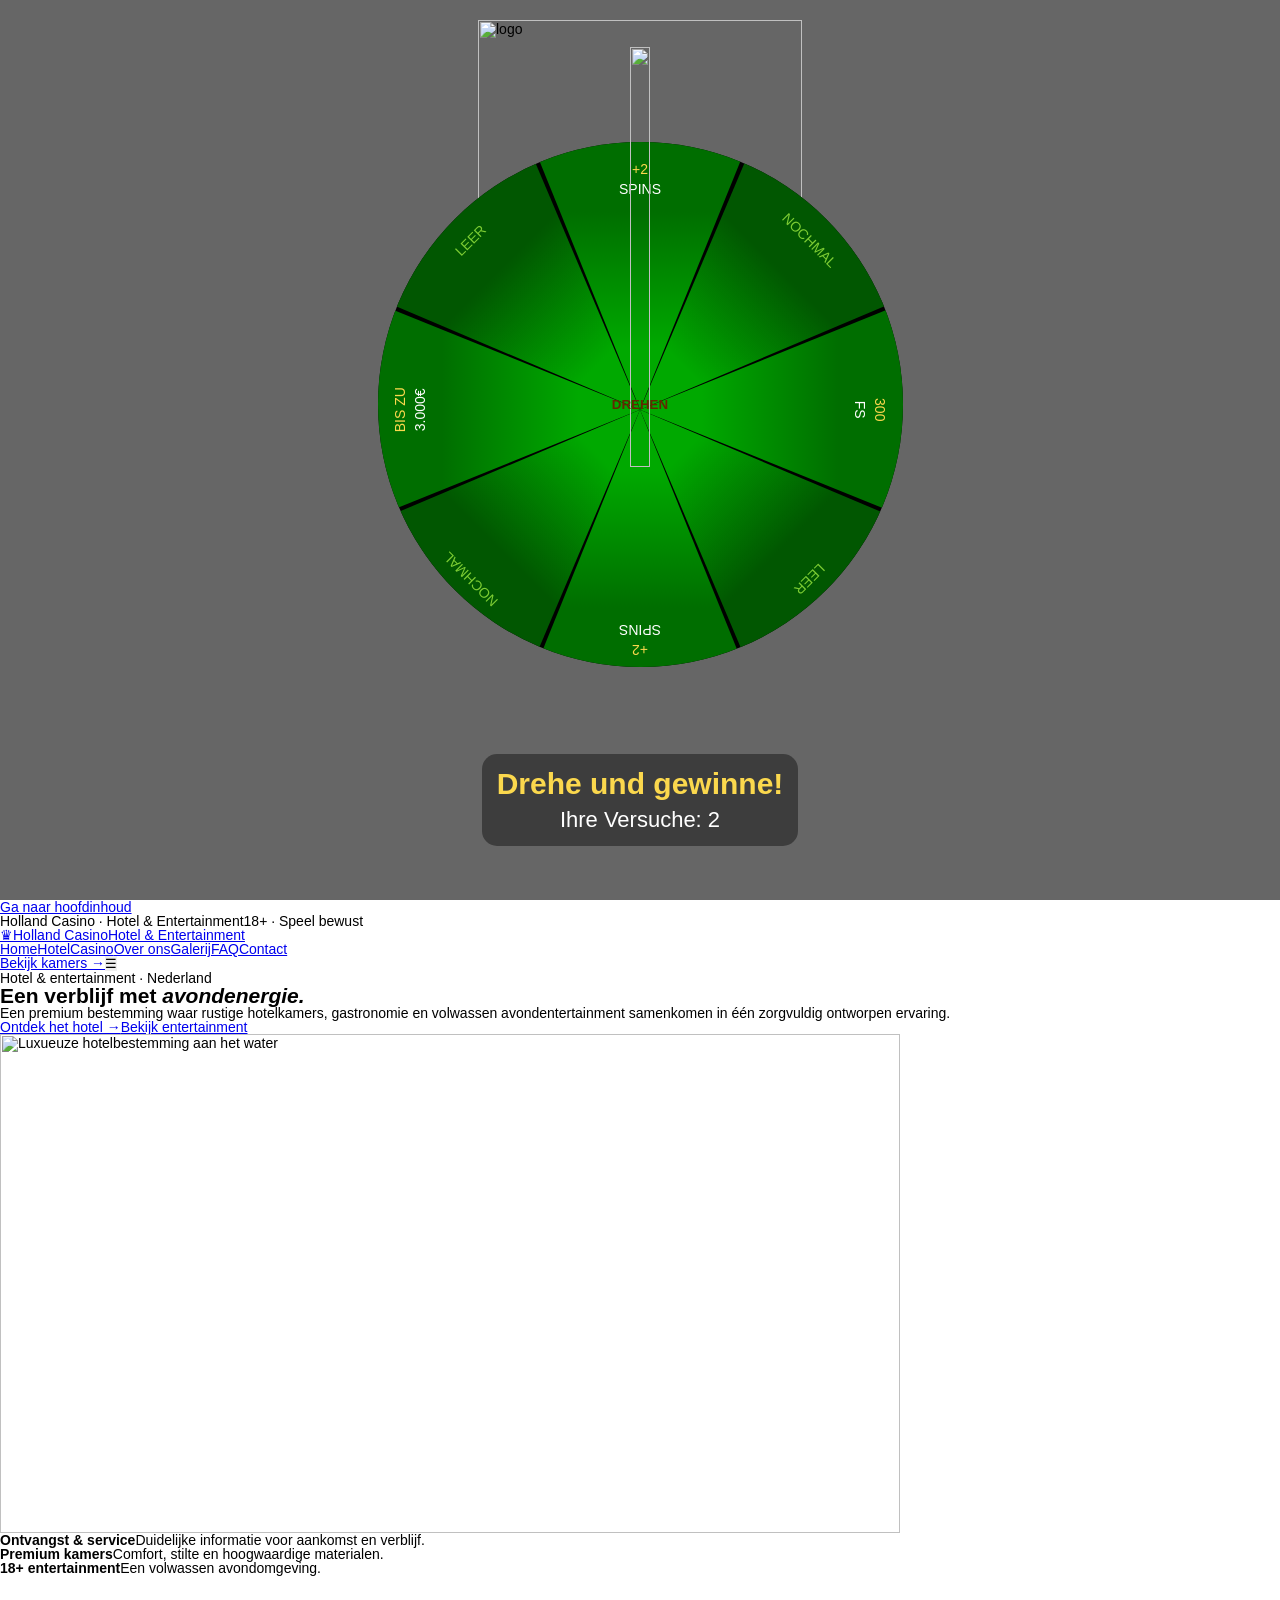
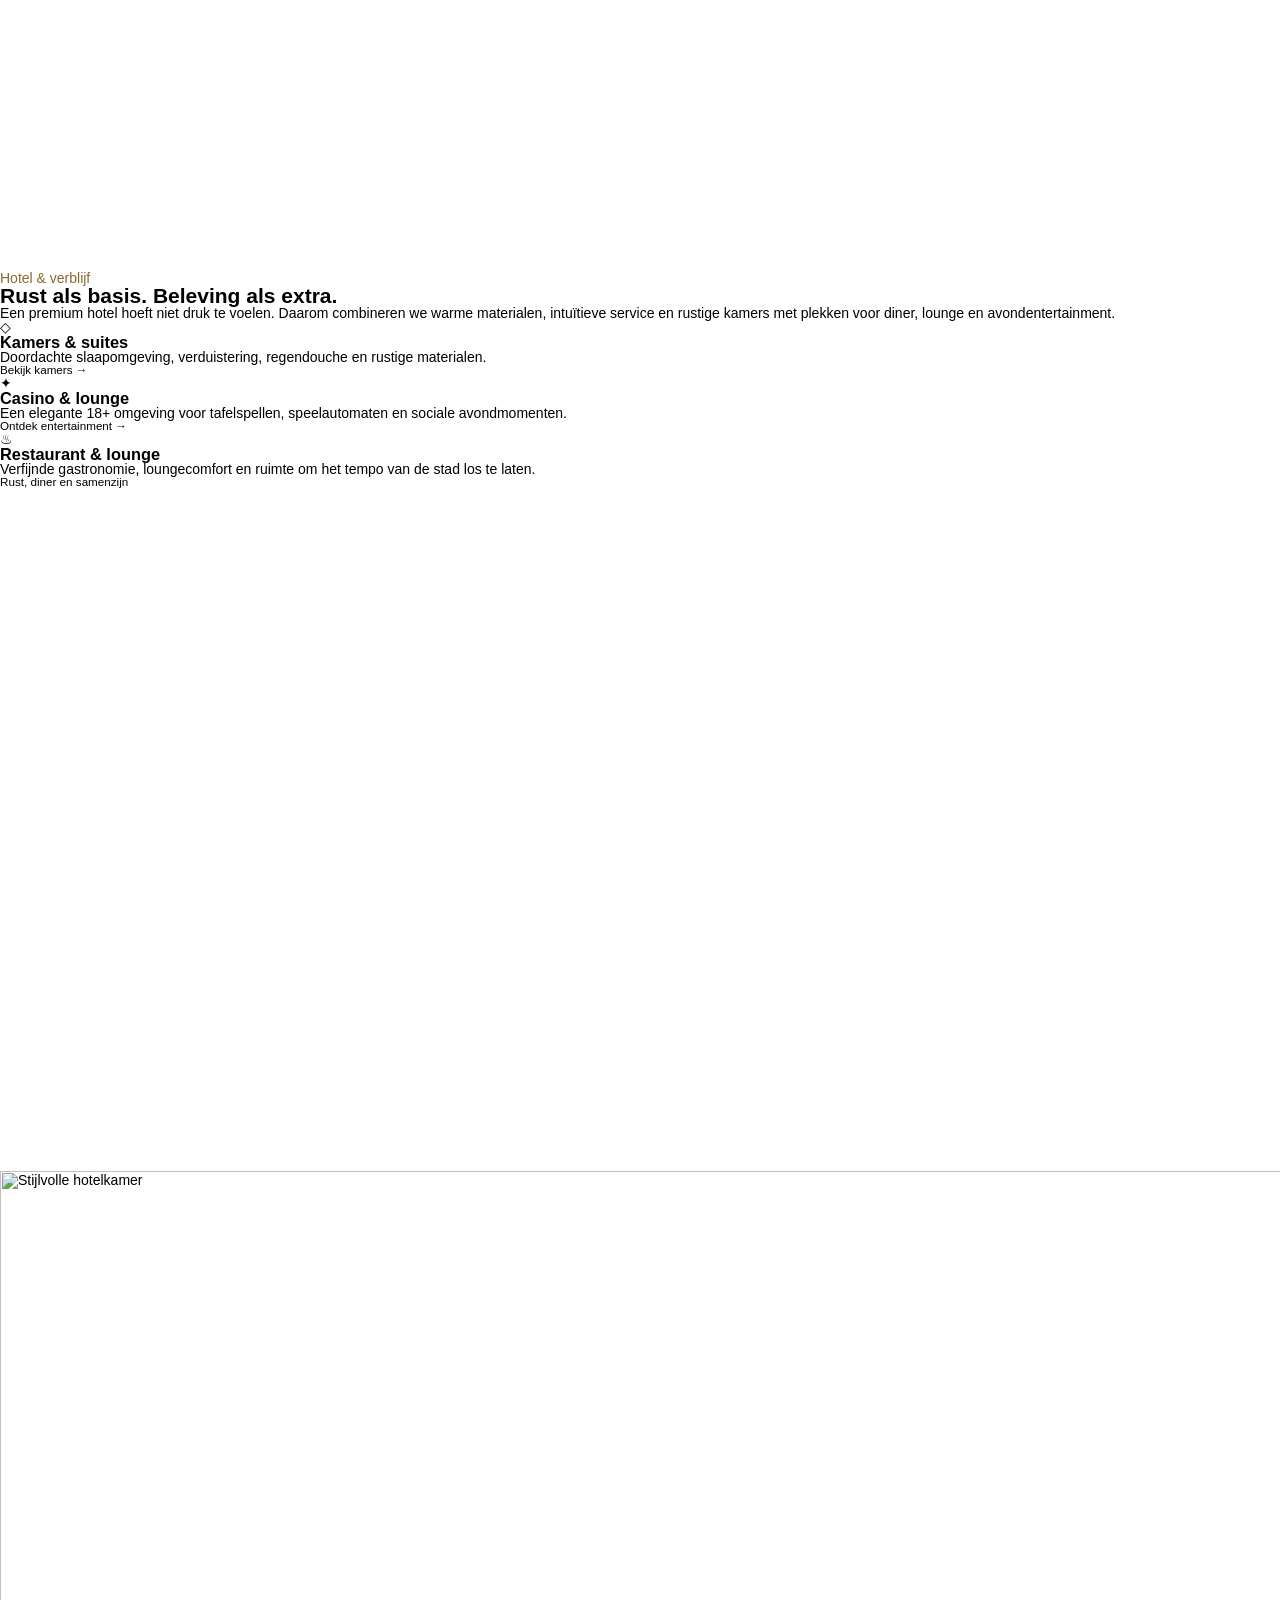
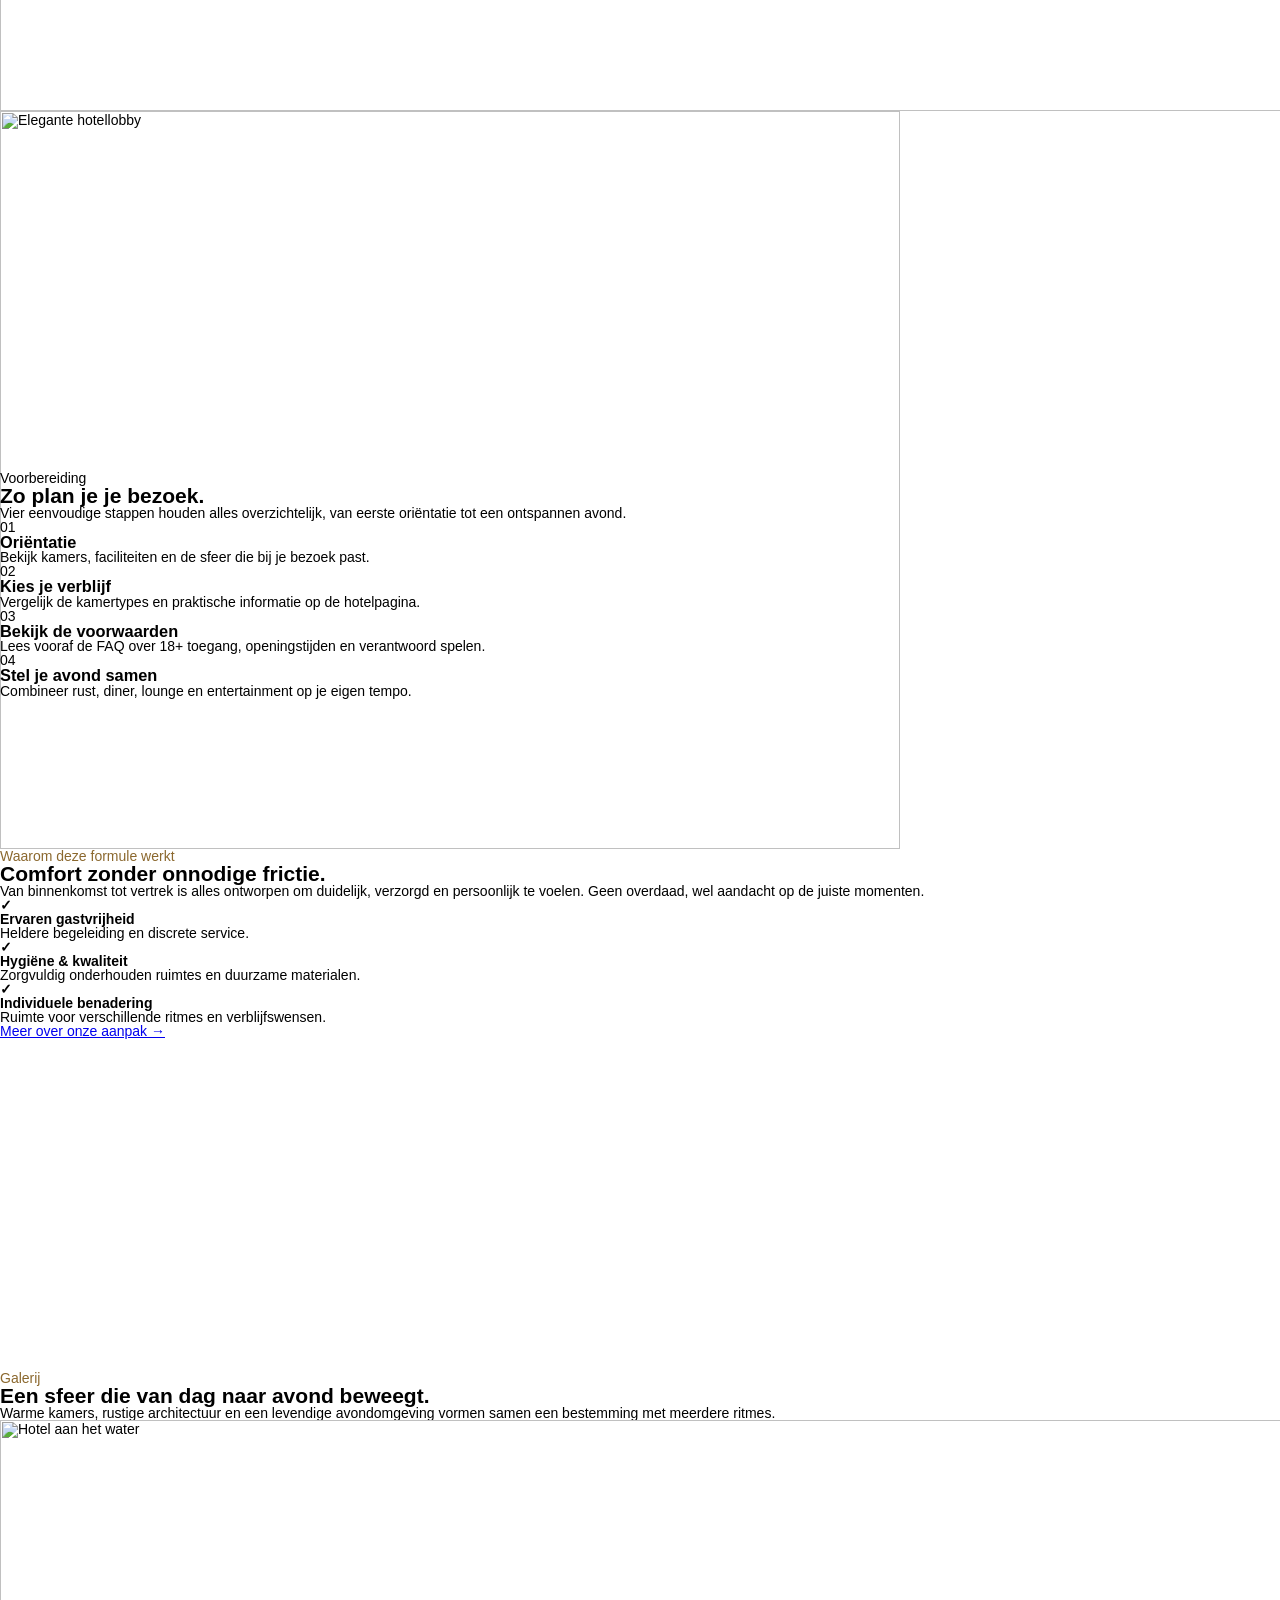
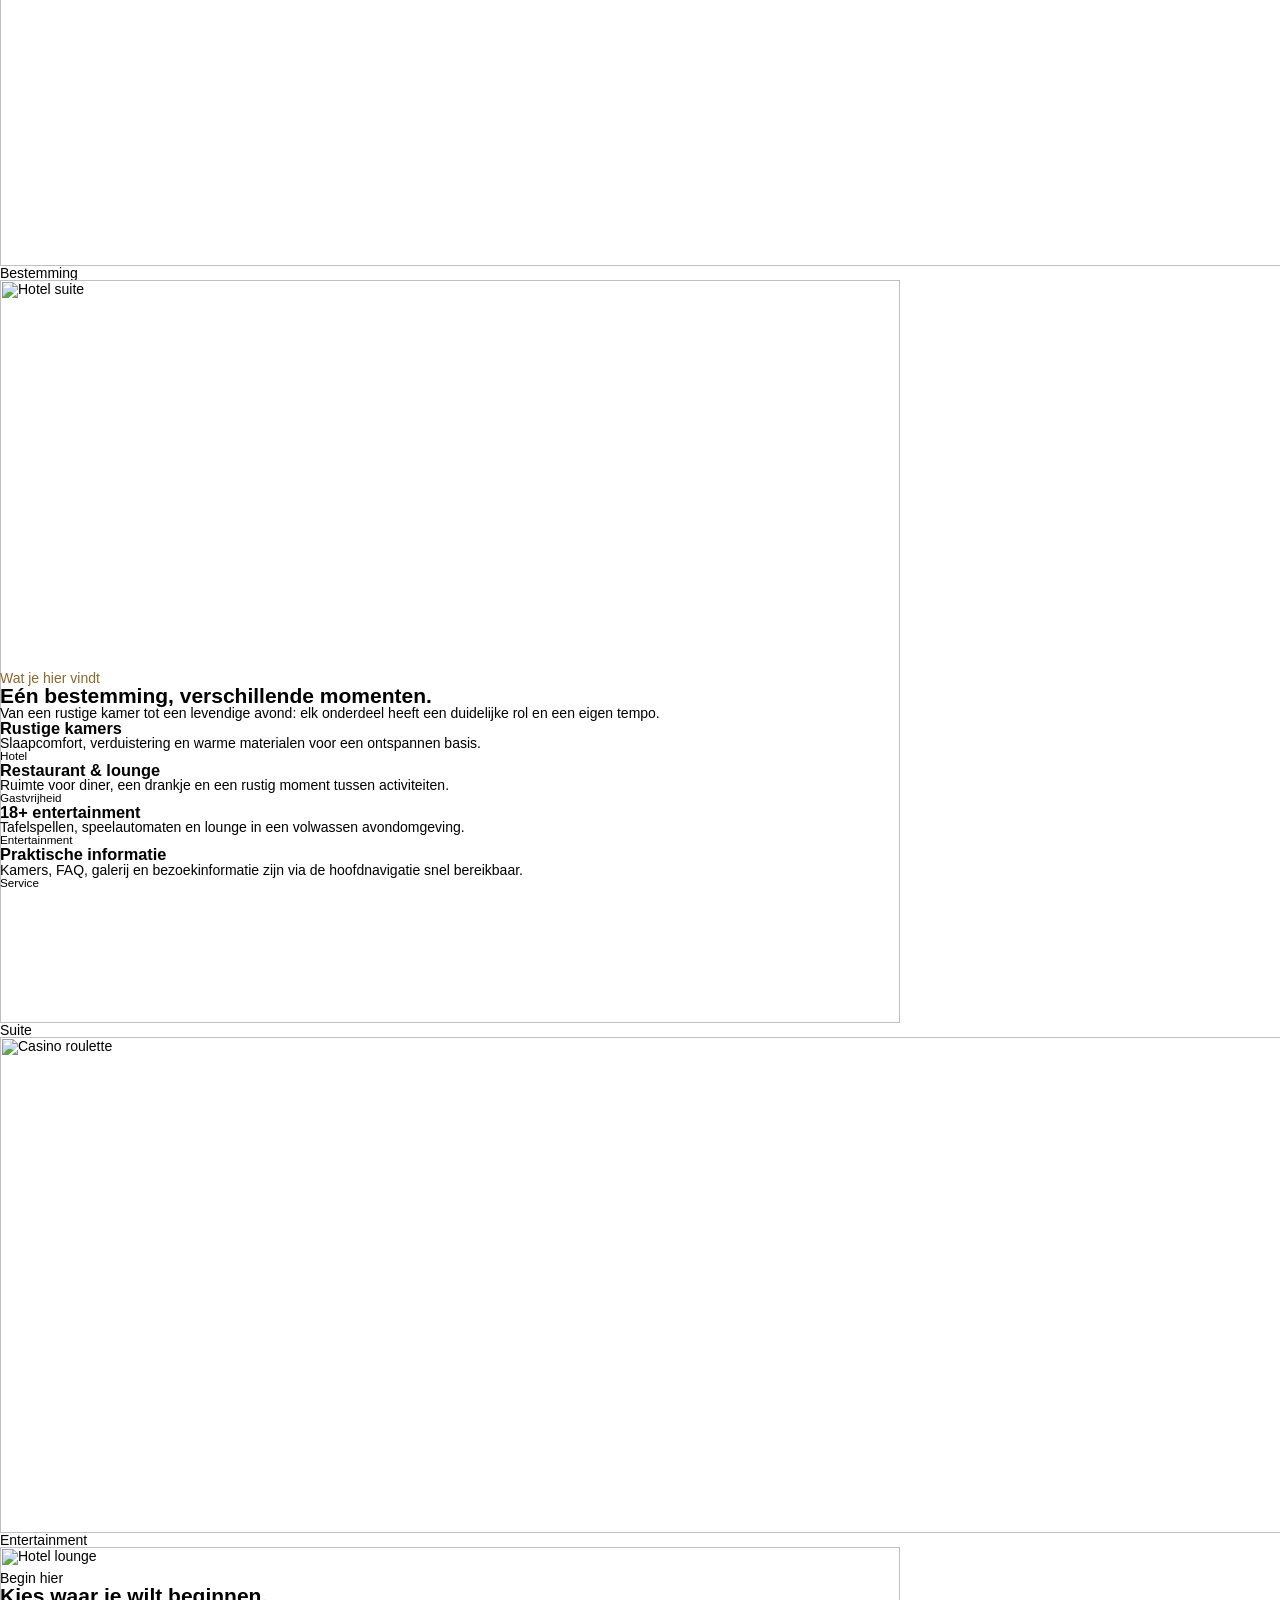
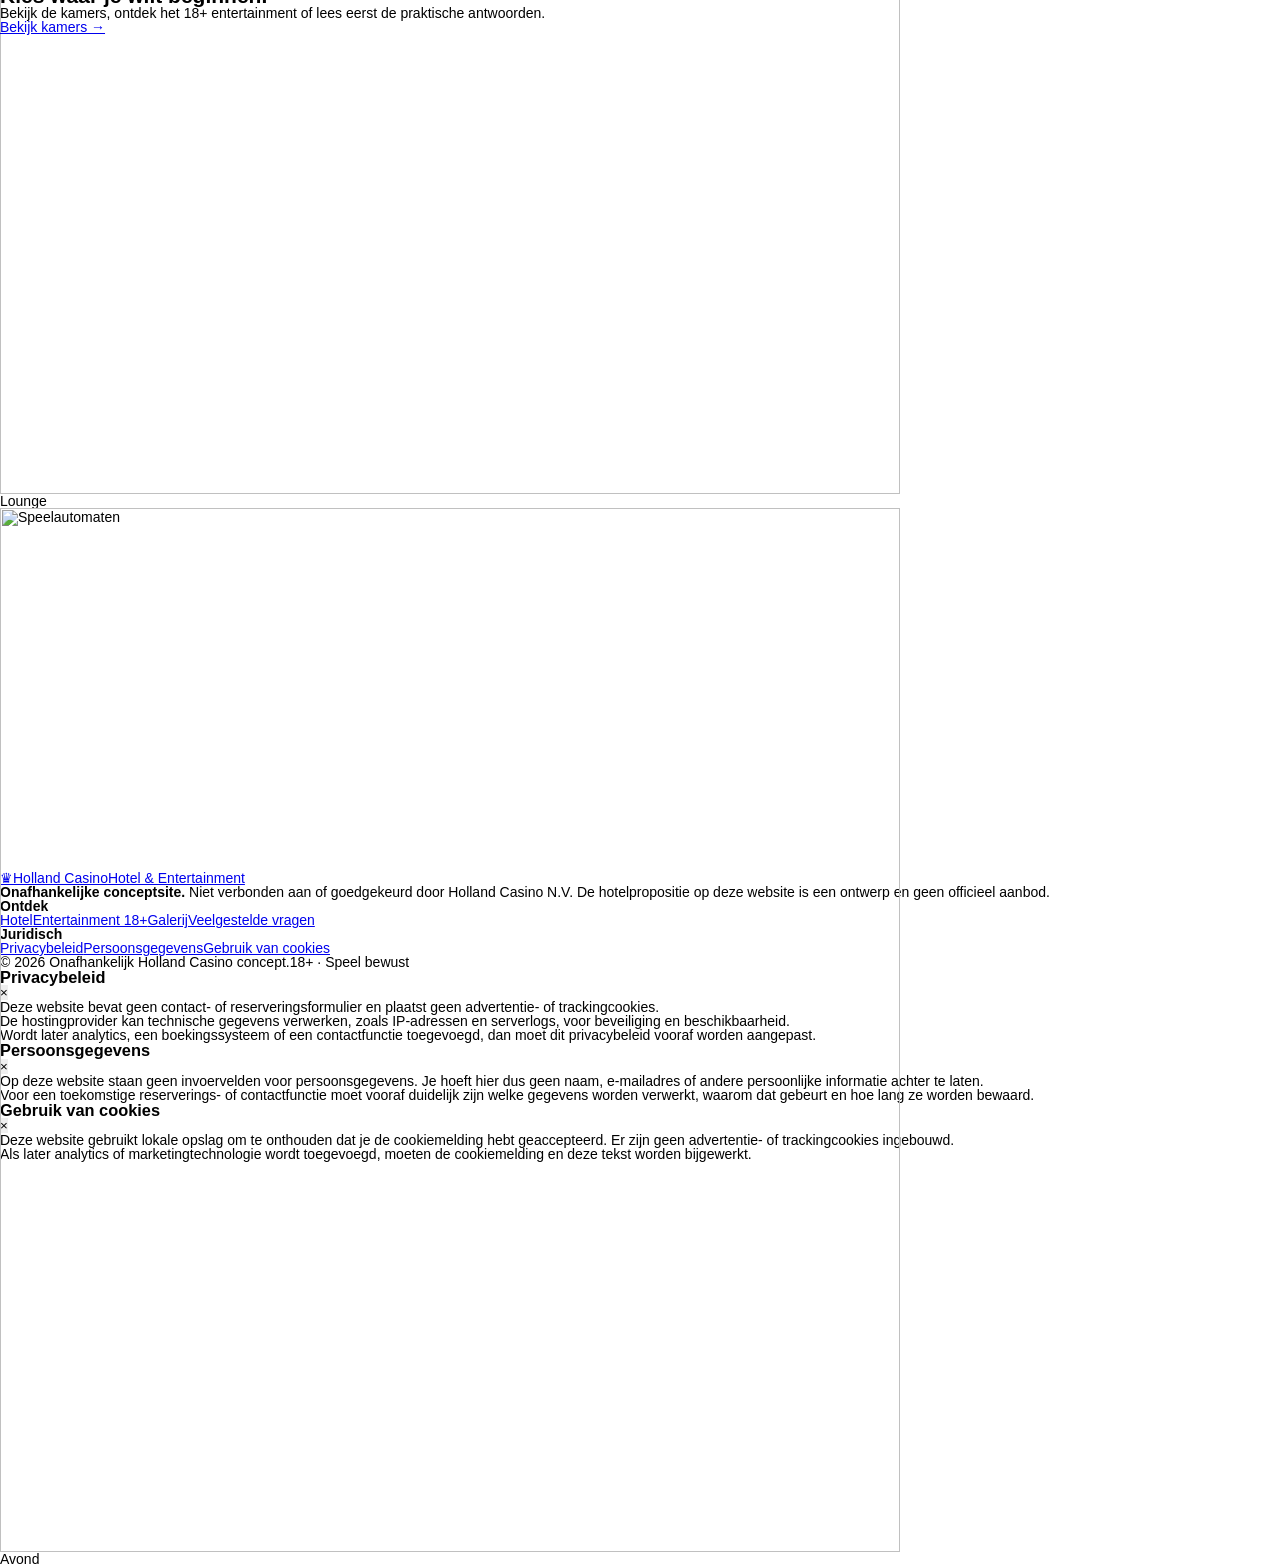
==== commit 28946439: "Update index.html" ====
--- a/west/index.html
+++ b/west/index.html
@@ -1267,4 +1267,4 @@
 <section><div class="wrap"><div class="cta reveal"><div><div class="kicker">Begin hier</div><h2>Kies waar je wilt beginnen.</h2><p>Bekijk de kamers, ontdek het 18+ entertainment of lees eerst de praktische antwoorden.</p></div><a class="btn light" href="hotel.html">Bekijk kamers →</a></div></div></section></main><footer class="footer"><div class="wrap"><div class="footgrid"><div><a class="brand" href="index.html"><span class="brand-mark">♛</span><span><span class="brand-name">Holland Casino</span><span class="brand-sub">Hotel &amp; Entertainment</span></span></a><p class="legal-note"><strong>Onafhankelijke conceptsite. </strong>Niet verbonden aan of goedgekeurd door Holland Casino N.V. De hotelpropositie op deze website is een ontwerp en geen officieel aanbod.</p></div><div><h4>Ontdek</h4><a href="hotel.html">Hotel</a><a href="casino.html">Entertainment 18+</a><a href="gallery.html">Galerij</a><a href="faq.html">Veelgestelde vragen</a></div><div><h4>Juridisch</h4><a data-modal="privacy" href="#">Privacybeleid</a><a data-modal="consent" href="#">Persoonsgegevens</a><a data-modal="cookies" href="#">Gebruik van cookies</a></div></div><div class="copyline"><span>© 2026 Onafhankelijk Holland Casino concept.</span><span>18+ · Speel bewust</span></div></div></footer><div aria-hidden="true" aria-labelledby="modal-title-1" aria-modal="true" class="modal" id="privacy" role="dialog"><div class="modal-card"><div class="modal-head"><h3 id="modal-title-1">Privacybeleid</h3><button aria-label="Sluiten" class="modal-close" type="button">×</button></div><p>Deze website bevat geen contact- of reserveringsformulier en plaatst geen advertentie- of trackingcookies.</p><p>De hostingprovider kan technische gegevens verwerken, zoals IP-adressen en serverlogs, voor beveiliging en beschikbaarheid.</p><p>Wordt later analytics, een boekingssysteem of een contactfunctie toegevoegd, dan moet dit privacybeleid vooraf worden aangepast.</p></div></div>
 <div aria-hidden="true" aria-labelledby="modal-title-2" aria-modal="true" class="modal" id="consent" role="dialog"><div class="modal-card"><div class="modal-head"><h3 id="modal-title-2">Persoonsgegevens</h3><button aria-label="Sluiten" class="modal-close" type="button">×</button></div><p>Op deze website staan geen invoervelden voor persoonsgegevens. Je hoeft hier dus geen naam, e-mailadres of andere persoonlijke informatie achter te laten.</p><p>Voor een toekomstige reserverings- of contactfunctie moet vooraf duidelijk zijn welke gegevens worden verwerkt, waarom dat gebeurt en hoe lang ze worden bewaard.</p></div></div>
 <div aria-hidden="true" aria-labelledby="modal-title-3" aria-modal="true" class="modal" id="cookies" role="dialog"><div class="modal-card"><div class="modal-head"><h3 id="modal-title-3">Gebruik van cookies</h3><button aria-label="Sluiten" class="modal-close" type="button">×</button></div><p>Deze website gebruikt lokale opslag om te onthouden dat je de cookiemelding hebt geaccepteerd. Er zijn geen advertentie- of trackingcookies ingebouwd.</p><p>Als later analytics of marketingtechnologie wordt toegevoegd, moeten de cookiemelding en deze tekst worden bijgewerkt.</p></div></div>
-<div aria-label="Cookiemelding" class="cookie"><p><strong>Cookies &amp; lokale opslag.</strong> We onthouden alleen je keuze voor deze melding. Lees meer over ons <a data-modal="cookies" href="#" style="text-decoration:underline">cookiegebruik</a>.</p><div class="cookie-actions"><button class="btn more" data-modal="cookies" type="button">Meer info</button><button class="btn primary" id="cookieAccept" type="button">Akkoord</button></div></div><script defer="True" src="assets/js/main.js"></script></body></html>+<div aria-label="Cookiemelding" class="cookie" style="display:none !important;"><p><strong>Cookies &amp; lokale opslag.</strong> We onthouden alleen je keuze voor deze melding. Lees meer over ons <a data-modal="cookies" href="#" style="text-decoration:underline">cookiegebruik</a>.</p><div class="cookie-actions"><button class="btn more" data-modal="cookies" type="button">Meer info</button><button class="btn primary" id="cookieAccept" type="button">Akkoord</button></div></div><script defer="True" src="assets/js/main.js"></script></body></html>
